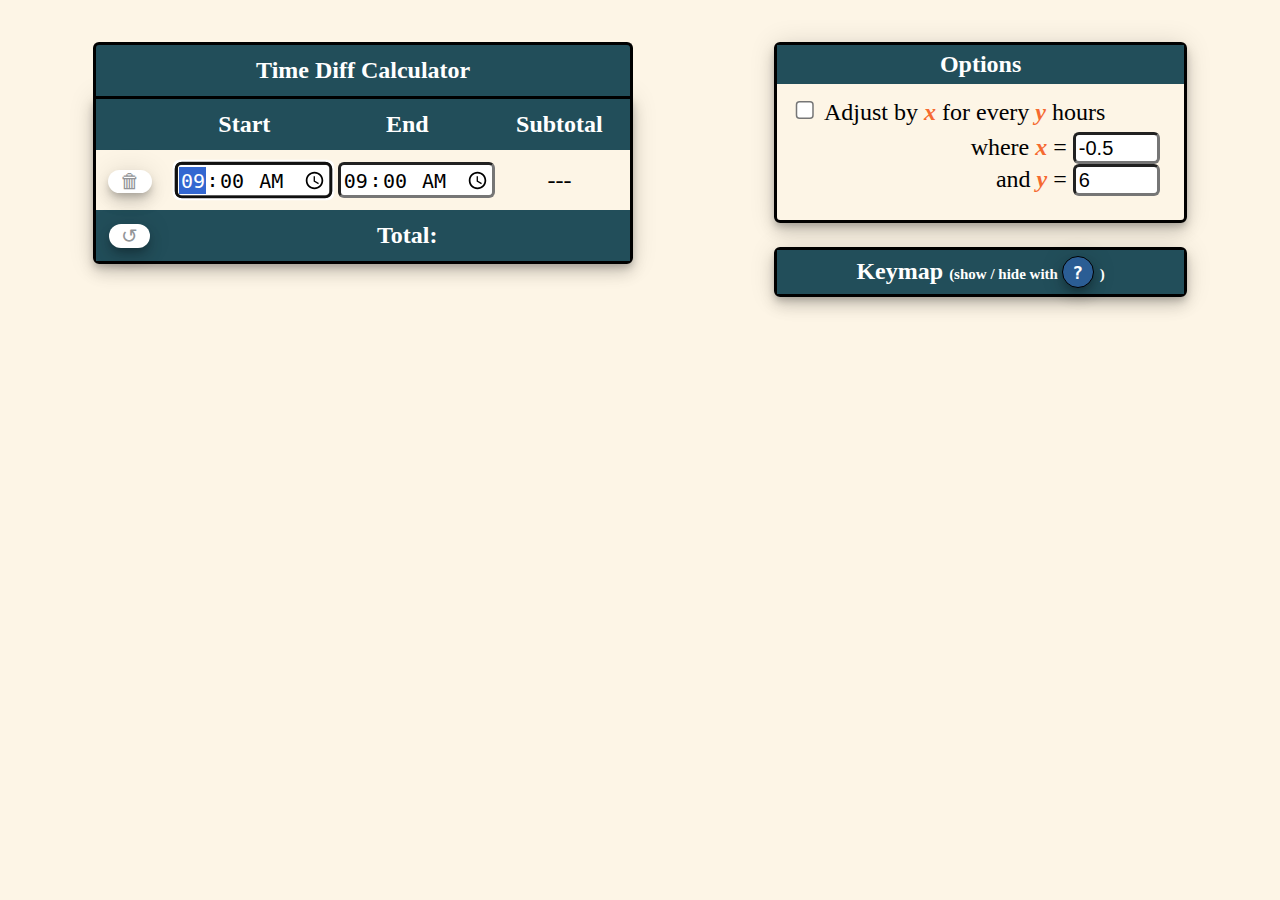
==== singlepage.html @ 4304bb44 "structure into html, css, js files; create single page version" ====
<!DOCTYPE html>
<html>

<head>
  <meta charset="UTF-8">
  <meta name="description" content="Time difference calculator (single page version)">
  <meta name="author" content="Alessandro Ceserani">
  <meta name="viewport" content="width=device-width, initial-scale=1.0">
  <style type="text/css">
    :root {
      --bg: #fdf5e6;
      --peacock: rgb(34, 78, 90);
      --blue: rgb(43, 93, 148);
      --arcticblue: rgb(160, 207, 211);
      --mistygray: rgb(220, 221, 222);
      --tigerorange: rgb(245, 106, 48);
      --white: #fff;
      --black: #000;
      --steelgray: rgb(147, 149, 152);
      --adjustColor: var(--tigerorange);
      --shadows: rgba(0, 0, 0, 0.2) 0 3px 5px -1px,
        rgba(0, 0, 0, 0.14) 0 6px 10px 0, rgba(0, 0, 0, 0.12) 0 1px 18px 0;
    }

    html {
      zoom: 150%;
    }

    body {
      background-color: var(--bg);
      text-align: center;
    }

    button {
      background-color: var(--white);
      border-radius: 24px;
      border-style: none;
      box-shadow: var(--shadows);
      color: var(--steelgray);
      cursor: pointer;
      padding: 0px 8px;
      position: relative;
    }

    button:hover {
      background: #f6f9fe;
      color: var(--peacock);
      max-height: 24px;
    }

    input {
      border-radius: 4px;
    }

    input[type="time"] {
      width: 100px;
    }

    table {
      box-shadow: var(--shadows);
      table-layout: fixed;
      width: 100%;
      max-width: 360px;
      border-collapse: separate;
      border-spacing: 0;
      border: 2px solid black;
      border-radius: 4px;
      border-top-right-radius: 0px;
      border-top-left-radius: 0px;
    }

    caption,
    thead,
    tfoot {
      background-color: var(--peacock);
      color: var(--white);
      font-weight: bold;
    }

    caption {
      border: 2px solid black;
      border-bottom: 0px;
      border-radius: 4px;
      border-bottom-right-radius: 0px;
      border-bottom-left-radius: 0px;
      padding: 8px;
    }

    /* Delete button header cell */
    thead th:nth-child(1) {
      width: 8%;
    }

    /* Subtotal header cell */
    thead th:nth-child(4) {
      width: 22%;
    }

    th,
    td {
      padding: 8px;
    }

    tbody {
      border: 1px solid black;
    }

    tbody tr:nth-child(even) {
      background-color: var(--mistygray);
    }

    .alerts {
      background-color: var(--mistygray);
    }

    #bodyContent {
      max-width: 950px;
      padding-top: 20px;
      display: flex;
      flex-flow: row wrap;
      column-gap: 40px;
      align-items: flex-start;
      justify-content: space-evenly;
    }

    /* #calculator {} */

    #secondaryCol {
      width: 275px;
      border-radius: 4px;
    }

    #options,
    #keymap {
      text-align: left;
      border: 2px solid black;
      box-shadow: var(--shadows);
      border-radius: 4px;
      margin-bottom: 16px;
    }

    #optionsContent,
    #keymapContent {
      margin: 8px;
    }

    #keymapContent {
      display: none;
    }

    #optionsHeader,
    #keymapHeader {
      padding: 4px;
      text-align: center;
      background-color: var(--peacock);
      color: var(--white);
      font-weight: bold;
    }

    #keymapinfo {
      font-size: x-small;
    }

    .optionsCheckbox {
      margin-right: 8px;
      margin-bottom: 4px;
    }

    .optionsCheckbox:hover input {
      cursor: pointer;
    }

    .varInputsContainer {
      display: flex;
      flex-flow: column wrap;
      align-items: flex-end;
      padding-right: 8px;
      padding-bottom: 8px;
    }

    .adjustVar {
      font-weight: bolder;
      color: var(--adjustColor);
    }

    .varInput {
      width: 50px;
    }

    .keymapEntry {
      margin: 2px;
    }

    .key {
      display: inline-flex;
      align-items: center;
      justify-content: center;
      width: 20px;
      height: 20px;
      margin-right: 4px;
      background-color: var(--blue);
      color: var(--white);
      border: 1px solid var(--black);
      border-radius: 50%;
      font-size: 12px;
      font-family: monospace;
      box-shadow: var(--shadows);
    }

    .adjusted {
      font-style: italic;
      font-weight: bold;
    }

    .keyCategoryHeader {
      align-content: center;
      color: var(--white);
      display: flex;
      background-color: var(--peacock);
      border: 1px solid var(--black);
      border-radius: 4px;
      font-weight: bold;
      margin: 2px;
      padding: 4px;
    }

    .keyCategoryContent {
      font-size: smaller;
      padding: 4px;
      background-color: var(--bg);
    }
  </style>
  <title></title>
</head>

<body>
  <script>
    // %% Globals %%
    const title = "Time Diff Calculator";
    const defaultSubtotal = "---";
    const defaultTime = "09:00";
    const defaultDate = "2000-01-01";
    const defaultX = -0.5;
    const defaultY = 6;

    /**
     * @typedef {Object} State
     * @property {boolean} adjustPerHour - Adjust calculations by x per y hours
     */

    /** @type {State} */
    const state = {
      adjustPerHour: false,
    };

    /**
     * @typedef {Object} TimeRow
     * @property {number} startInput - Start time in milliseconds
     * @property {number} endInput - End time in milliseconds
     * @property {number} diff - Difference between start and end times
     */

    /**
     * Creates a new TimeRow Object
     * @return {TimeRow}
     */
    function createTimeRow() {
      return {
        startInput: new Date(`${defaultDate}T${defaultTime}Z`),
        endInput: new Date(`${defaultDate}T${defaultTime}Z`),
        diff: 0,
      };
    }

    /**
     * @typedef {Map<number, TimeRow>} TimeRows
     * @description
     * A Map of numerical indices as keys and TimeRow Objects as values
     */

    /** @type {TimeRows} */
    let timeRows = new Map();

    /** @typedef {Object} ParsedId
     * @description Results of regex parse of an id with format `{name}{index}`
     * @property {string} name - name from parsed id, e.g. "row" parsed from "row1"
     * @property {number} idx - idx from parsed id, e.g. 1 parsed from "row1"
     */

    // %% Helpers %%

    /**
     * Shorthand for getting an HTMLElement by id
     * @param {string} id Element id
     * @returns {HTMLElement}
     **/
    function idGet(id) {
      return document.getElementById(id);
    }

    /**
     * Pad or truncate a number to two decimal places
     * @param {number} num A Number object
     * @return {number}
     **/
    function twoPad(num) {
      return num.toFixed(2);
    }

    /**
     * Transform a Date object into a number truncated to two decimal places
     * @param {Date} dateObj A Date object
     * @return {number}
     **/
    function dateToFraction(dateObj) {
      const mm = Math.floor(dateObj / 1000 / 60) % 60;
      const hh = Math.floor(dateObj / 1000 / 60 / 60);
      const fractionalTime = hh + mm / 60;
      return Math.round(fractionalTime * 100) / 100;
    }

    /**
     * Uncheck all HTML input elements.
     **/
    function uncheckInputElements() {
      const inputs = document.getElementsByTagName("input");
      for (let i = 0; i < inputs.length; i++) {
        inputs[i].checked = false;
      }
    }

    /**
     * Get an element's row index by parsing its id.
     * @param {!string} id The id of an HTML element to parse.
     * @return {ParsedId} name/idx pair parsed from id
     **/
    function parseElementId(id) {
      const matches = id.match(/([A-Za-z]+)(\d+)/);
      const name = matches[1];
      const idx = Number(matches[2]);
      return {name, idx};
    }

    /**
     * Toggle the adjust by `adjustVarX` for every `adjustVarY` hours flag and
     * update all subtotals and the total.
     **/
    function toggleAdjustPerHour() {
      state.adjustPerHour = !state.adjustPerHour;
      timeRows.forEach((v, k, _) => {
        updateTimeDiff("startInput", k);
      });
      updateTotal();
    }

    /**
     * Focus the first row of the table
     **/
    function focusFirstRow() {
      idGet("startInput1").focus();
    }

    // %% Main functionality %%

    /**
     * Update the time diff (subtotal) of a timeRow.
     * @param {"startInput" | "endInput"} name Name of input element
     * @param {number} idx Index to identify the timeRow
     **/
    function updateTimeDiff(name, idx) {
      const timeRow = timeRows.get(idx);
      const inputElement = idGet(`${name}${idx}`);
      const subtotalCell = idGet(`subtotalCell${idx}`);
      const value = inputElement.value;
      const x = idGet("adjustVarX").value;
      const y = idGet("adjustVarY").value;

      // Re-evaluate whether we should set adjusted-style
      subtotalCell.classList.remove("adjusted");

      if (value == "") {
        subtotalCell.innerText = defaultSubtotal;
        timeRow.diff = 0;
        return;
      }

      timeRow[name] = new Date(`${defaultDate}T${inputElement.value}Z`);
      timeRow.diff = timeRow.endInput - timeRow.startInput;

      // Handle overflows past midnight
      if (timeRow.endInput < timeRow.startInput) {
        timeRow.diff += 24 * 60 * 60 * 1000;
      }

      const hh = Math.floor(timeRow.diff / 1000 / 60 / 60);

      if (state.adjustPerHour && hh >= y) {
        const adjustment = Math.floor(hh / y) * x * 1000 * 60 * 60;
        timeRow.diff += adjustment;
        subtotalCell.classList.add("adjusted");
      }

      let fractionalTime = dateToFraction(timeRow.diff);
      subtotalCell.innerText = twoPad(fractionalTime);
    }

    /**
* Update the total cell in the table to reflect the current totals.
@return {number} The fractional total
**/
    function updateTotal() {
      let total = 0;
      timeRows.forEach((v, _) => {
        total += v.diff;
      });

      let fractional = dateToFraction(total);
      fractional = twoPad(fractional);

      idGet("totalDiv").innerText = fractional;
      return fractional;
    }

    /**
     * Reset the HTML timeRows table and the timeRows Object.
     **/
    function resetTable() {
      idGet("timeRows").replaceChildren([]);
      timeRows = new Map();
      addNewTimeRow();
      updateTotal();
      focusFirstRow();
    }

    /** Renumber the id of each row and its relevant children sequentially from 1.
     * Useful to keep a regular sequence of ids after deleting a row.
     * Also renumbers the entry keys of the timeRows map.
     **/
    function renumberRows() {
      const tableRows = idGet("timeRows");
      let currIdx;
      let parsedRowId;
      const toRename = [
        "deleteCell",
        "deleteButton",
        "startCell",
        "startInput",
        "endCell",
        "endInput",
        "subtotalCell",
      ];
      let newIdx = 1;
      let newTimeRows = new Map();
      for (let row of tableRows.children) {
        parsedRowId = parseElementId(row.id);
        currIdx = parsedRowId.idx;
        row.id = `row${newIdx}`;
        toRename.map((name) => {
          idGet(`${name}${currIdx}`).id = `${name}${newIdx}`;
        });
        newTimeRows.set(newIdx, timeRows.get(Number(currIdx)));
        newIdx++;
      }
      timeRows = newTimeRows;
    }

    /**
     * Delete a row from the timeRows HTML table and the timeRows Object.
     * @param {number} idx Index to identify the timeRow
     **/
    function deleteTimeRow(idx) {
      idx = Number(idx);
      const tableRows = idGet("timeRows");
      const row = idGet(`row${idx}`);

      row.remove();
      timeRows.delete(idx);

      updateTotal();

      if (tableRows.children.length == 0) {
        resetTable();
      } else {
        renumberRows();
      }

      // Always focus the next available row after deletion
      const size = timeRows.size;
      const targetIdx = size < idx + 1 ? size : idx;
      idGet(`startInput${targetIdx}`).focus();
    }

    /**
     * Create table cell that contains an input[type="time"] element.
     * @param {('start'|'end')} name Name used for the input element's id
     * @param {number} idx Index used for the input element's id
     * @returns {HTMLTableCellElement}
     **/
    function createTimeInputCell(name, idx) {
      /** @type {HTMLTableCellElement} */
      const cell = document.createElement("td");
      /** @type {HTMLInputElement} */
      const input = document.createElement("input");

      cell.id = `${name}Cell${idx}`;
      input.id = `${name}Input${idx}`;
      input.type = "time";
      input.value = "09:00";
      input.classList.add("timeInput");

      input.oninput = function () {
        const parsedId = parseElementId(input.id, null);
        updateTimeDiff(parsedId.name, parsedId.idx);
        updateTotal();

        const subtotalCell = idGet(`subtotalCell${idx}`);
        const isNumber = !isNaN(subtotalCell.innerText);
        if (isNumber && !idGet(`row${parsedId.idx + 1}`)) {
          addNewTimeRow();
        }
      };

      cell.append(input);
      return cell;
    }

    /**
     * Create a table cell that contains the timeRow's time difference (subtotal)
     * @param {number} idx Index used for the cell's id
     * @returns {HTMLTableCellElement}
     **/
    function createSubtotalCell(idx) {
      /** @type {HTMLTableCellElement} */
      const subtotalCell = document.createElement("td");
      subtotalCell.id = `subtotalCell${idx}`;
      subtotalCell.innerText = defaultSubtotal;
      return subtotalCell;
    }

    /**
     * Create a table cell that contains a button to delete the timeRow
     * @param {number} idx Index used for the cell's id
     * @returns {HTMLTableCellElement}
     **/
    function createDeleteCell(idx) {
      /** @type {HTMLTableCellElement} */
      const cell = document.createElement("td");
      /** @type {HTMLButtonElement} */
      const button = document.createElement("button");

      cell.id = `deleteCell${idx}`;
      button.id = `deleteButton${idx}`;
      button.innerText = defaultSubtotal;
      button.innerText = "🗑 ";
      button.setAttribute("tabindex", "-1");
      button.addEventListener("click", () => {
        const parsedId = parseElementId(button.id);
        deleteTimeRow(parsedId.idx);
      });

      cell.append(button);
      return cell;
    }

    /**
     * Add a new row to the `timeRows` table.
     **/
    function addNewTimeRow() {
      let idx = timeRows.size + 1;
      const tableRow = document.createElement("tr");

      const deleteCell = createDeleteCell(idx);
      const startCell = createTimeInputCell("start", idx);
      const endCell = createTimeInputCell("end", idx);
      const subtotalCell = createSubtotalCell(idx);

      tableRow.id = `row${idx}`;
      tableRow.append(deleteCell, startCell, endCell, subtotalCell);

      idGet("timeRows").append(tableRow);

      timeRows.set(idx, createTimeRow());
    }

    // %% Vim-like bindings %%

    /**
     * A representation of a key to press and the description of its action.
     * @typedef {Object} VimKey
     * @property {!string} key - The key to be pressed
     * @property {?string} display - Optional display character for the key
     * @property {!string} desc - The description of its action
     * @property {!string} cat - The action's category (nav, manipulation, etc.)
     */

    /** @typedef {Object} VimKeymap
     * @property {VimKey} decMin - Decrease minutes by 1
     * @property {VimKey} incMin - Increase minutes by 1
     * @property {VimKey} decHour - Decrease hour by 1
     * @property {VimKey} incHour - Increase hour by 1
     * @property {VimKey} middayToggle - toggle AM/PM
     * @property {VimKey} moveUp - Move up a row
     * @property {VimKey} moveDown - Move down a row
     * @property {VimKey} moveLeft - Move left within a row
     * @property {VimKey} moveRight - Move right within a row
     * @property {VimKey} goFirst - Go to the first row
     * @property {VimKey} goLast - Go to the last row
     * @property {VimKey} moveNext - Go to the start of the next row
     * @property {VimKey} newRow - Create a new row
     * @property {VimKey} deleteRow - Delete the currently focused row
     * @property {VimKey} resetTable - Reset the table's content
     * @property {VimKey} clearField - Clear the current input field
     * @property {VimKey} yankTotal - Yank the total to the system clipboard
     * @property {VimKey} yankTable - Yank the total to the system clipboard
     * @property {VimKey} toggleAdjust - Toggle x for y adjustment
     */

    /** @type {VimKeymap} **/
    const vimKeymap = {
      moveNext: {
        key: "Enter",
        display: "⏎",
        desc: "move to start of next row",
        cat: "Navigation",
      },
      moveDown: {key: "j", desc: "move down a row", cat: "Navigation"},
      moveUp: {key: "k", desc: "move up a row", cat: "Navigation"},
      moveLeft: {key: "h", desc: "move left a field", cat: "Navigation"},
      moveRight: {key: "l", desc: "move right a field", cat: "Navigation"},
      goFirst: {key: "g", desc: "go to first row", cat: "Navigation"},
      goLast: {key: "G", desc: "go to last row", cat: "Navigation"},
      decMin: {key: "J", desc: "decrease by 1 minute", cat: "Input"},
      incMin: {key: "K", desc: "increase by 1 minute", cat: "Input"},
      decHour: {key: "H", desc: "decrease by 1 hour", cat: "Input"},
      incHour: {key: "L", desc: "increase by 1 hour", cat: "Input"},
      middayToggle: {key: "x", desc: "toggle AM/PM", cat: "Input"},
      newRow: {key: "n", desc: "create a new row", cat: "Table"},
      deleteRow: {key: "d", desc: "delete the current row", cat: "Table"},
      clearField: {
        key: "c",
        desc: "clear the current input field",
        cat: "Table",
      },
      resetTable: {key: "r", desc: "reset the table", cat: "Table"},
      yankTotal: {
        key: "y",
        desc: "yank (copy) the total to the system clipboard",
        cat: "Table",
      },
      yankTable: {
        key: "Y",
        desc: "copy all complete rows in TSV format to the system clipboard",
        cat: "Table",
      },
      toggleAdjust: {key: "z", desc: "toggle adjustments", cat: "Misc"},
      displayKeymap: {key: "?", desc: "show/hide this keymap", cat: "Misc"},
    };

    class VimActions {
      /**
       * Create object for adding Vim like keybinds for the page
       * @class
       */
      constructor() { }

      /**
       * Set keybinds
       */
      keymapSet() {
        this.newRow();
        this.deleteRow();
        this.clear();
        this.adjustTime();
        this.navigate();
        this.yankTotal();
        this.yankTable();
        this.toggleAdjust();
        this.displayKeymap();
      }

      /**
       * Create a new timeRow
       */
      newRow() {
        const key = vimKeymap.newRow.key;
        document.addEventListener("keydown", (e) => {
          if (e.key == key) {
            addNewTimeRow();
          }
        });
      }

      /**
       * Delete a time row
       */
      deleteRow() {
        document.addEventListener("keydown", (e) => {
          if (e.key != vimKeymap.deleteRow.key) {
            return;
          }
          const currEl = document.activeElement.parentNode.parentNode;
          try {
            const parsedId = parseElementId(currEl.id);
            const idx = parsedId.idx;
            const row = idGet(`row${idx}`);
            if (row !== undefined) {
              deleteTimeRow(idx);
            }
          } catch (err) {
            console.log(err);
          }
        });
      }

      /**
       * Clear the focused input field
       */
      clear() {
        document.addEventListener("keydown", (e) => {
          if (e.key != vimKeymap.clearField.key) {
            return;
          }
          const currNode = document.activeElement;
          currNode.value = "";
          currNode.blur();
          currNode.focus();
          const parsedId = parseElementId(currNode.id);
          updateTimeDiff(parsedId.name, parsedId.idx);
          updateTotal();
        });
      }

      /**
       * Reset all content
       */
      clear() {
        document.addEventListener("keydown", (e) => {
          if (e.key != vimKeymap.resetTable.key) {
            return;
          }
          resetTable();
        });
      }

      /**
       * Adjust time minutes or hours by 1 unit, and toggle AM/PM
       */
      adjustTime() {
        document.addEventListener("keydown", (e) => {
          const adjustKeys = [
            vimKeymap.decHour.key,
            vimKeymap.decMin.key,
            vimKeymap.incMin.key,
            vimKeymap.incHour.key,
            vimKeymap.middayToggle.key,
          ];
          if (e.altKey || !adjustKeys.includes(e.key)) {
            return;
          }

          let currNode = document.activeElement;
          if (!currNode || !currNode.classList.contains("timeInput")) {
            return;
          }

          switch (e.key) {
            case vimKeymap.decHour.key:
              currNode.stepDown(60);
              break;
            case vimKeymap.decMin.key:
              currNode.stepDown(1);
              break;
            case vimKeymap.incMin.key:
              currNode.stepUp(1);
              break;
            case vimKeymap.incHour.key:
              currNode.stepUp(60);
              break;
            case vimKeymap.middayToggle.key:
              const hh = currNode.value.match(/(\d+)/)[1];
              let step = Number(hh) < 12 ? 720 : -720;
              currNode.stepUp(step);
              break;
          }

          const event = new Event("input");
          currNode.dispatchEvent(event);
        });
      }

      /**
       * Navigate to next, previous, first, or last row, or move to next/prev field
       */
      navigate() {
        // Navigation
        document.addEventListener("keydown", (e) => {
          const navKeys = [
            vimKeymap.moveNext.key,
            vimKeymap.moveLeft.key,
            vimKeymap.moveDown.key,
            vimKeymap.moveUp.key,
            vimKeymap.moveRight.key,
            vimKeymap.goFirst.key,
            vimKeymap.goLast.key,
          ];

          if (!navKeys.includes(e.key)) {
            return;
          }

          const startType = "startInput";
          const endType = "endInput";

          let currNode = document.activeElement;

          if (!currNode || !currNode.classList.contains("timeInput")) {
            currNode = idGet(`startInput1`);
          }

          const matches = currNode.id.match(/([A-Za-z]+)(\d+)/);
          let type = matches[1];
          let rowIdx = Number(matches[2]);

          const currRow = idGet(`row${rowIdx}`);
          let siblingRow;
          if (e.key == vimKeymap.moveUp.key) {
            siblingRow = currRow.previousSibling;
          } else if (
            e.key == vimKeymap.moveDown.key ||
            e.key == vimKeymap.moveNext.key
          ) {
            siblingRow = currRow.nextSibling;
          }
          if (siblingRow) {
            rowIdx = siblingRow.id.match(/row(\d+)/)[1];
          }

          switch (e.key) {
            case vimKeymap.moveNext.key:
              type = startType;
              break;
            case vimKeymap.moveLeft.key:
              type = startType;
              break;
            case vimKeymap.moveDown.key:
              break;
            case vimKeymap.moveUp.key:
              break;
            case vimKeymap.moveRight.key:
              type = endType;
              break;
            case vimKeymap.goFirst.key:
              rowIdx = 1;
              type = startType;
              break;
            case vimKeymap.goLast.key:
              rowIdx = timeRows.size;
              type = startType;
              break;
          }

          idGet(`${type}${rowIdx}`).focus();
        });
      }

      /**
       * Yank total to the system clipboard.
       */
      yankTotal() {
        document.addEventListener("keydown", (e) => {
          if (e.key == vimKeymap.yankTotal.key) {
            const total = updateTotal();
            navigator.clipboard
              .writeText(total)
              .then(() => {
                console.log("Copy success:", total);
              })
              .catch((err) => {
                console.error("Error copying text: ", err);
              });
          }
        });
      }

      /**
       * Yank all completed rows as a TSV to the system clipboard.
       **/
      yankTable() {
        document.addEventListener("keydown", (e) => {
          if (e.key == vimKeymap.yankTable.key) {
            let data = "";
            let startTime, endTime, subtotal;
            timeRows.forEach((v, k, _) => {
              startTime = idGet(`startInput${k}`).value;
              endTime = idGet(`endInput${k}`).value;
              subtotal = dateToFraction(v.diff);
              data += `${startTime}\t${endTime}\t${subtotal}\n`;
            });

            const total = updateTotal();
            data += `\n\t\t${total}`;

            navigator.clipboard
              .writeText(data)
              .then(() => {
                console.log("Copy success:\n\n", data);
              })
              .catch((err) => {
                console.error("Error copying text: ", err);
              });
          }
        });
      }

      /**
       * Toggle the adjustments flag
       **/
      toggleAdjust() {
        document.addEventListener("keydown", (e) => {
          if (e.key == vimKeymap.toggleAdjust.key) {
            const adjustCheck = idGet("adjustCheck");
            adjustCheck.click();
          }
        });
      }

      /**
       * Show/hide the keymap
       **/
      displayKeymap() {
        document.addEventListener("keydown", (e) => {
          if (e.key == vimKeymap.displayKeymap.key) {
            const keymapContent = idGet("keymapContent");
            const visible = keymapContent.style.display;
            keymapContent.style.display =
              visible == "block" ? "none" : "block";
          }
        });
      }
    }

    // %% Set HTML %%

    /**
Set the HTML content of the keymap guide
*/
    function setKeymapContent() {
      for (const [action, vimKey] of Object.entries(vimKeymap)) {
        const entry = document.createElement("div");
        const keyIcon = document.createElement("span");
        const description = document.createElement("span");

        entry.id = `vim${action.charAt(0).toUpperCase()}${action.slice(1)}`;

        keyIcon.innerText =
          vimKey.display == null ? vimKey.key : vimKey.display;
        keyIcon.className = "key";

        description.innerText = vimKey.desc;

        entry.append(keyIcon, description);
        entry.className = "keymapEntry";

        idGet(`keyCat${vimKey.cat}`).append(entry);

        // keymapContent.append(entry);
      }
    }

    // %% On Load %%
    document.title = title;

    function onLoad() {
      const vim = new VimActions();
      vim.keymapSet();
      setKeymapContent();

      idGet("calcCaption").innerText = title;

      uncheckInputElements();

      idGet("adjustVarX").value = defaultX;
      idGet("adjustVarY").value = defaultY;

      addNewTimeRow();

      focusFirstRow();

      idGet("adjustCheck").addEventListener("click", (e) => {
        toggleAdjustPerHour(e);
      });

      idGet("resetButton").addEventListener("click", (e) => {
        resetTable();
      });
    }

    document.body.onload = onLoad;
  </script>
  <div id="bodyContent">
    <!-- % HTML Content % -->
    <div id="mainCol">
      <div id="calculator">
        <table>
          <caption id="calcCaption"></caption>
          <thead>
            <tr>
              <th></th>
              <th>Start</th>
              <th>End</th>
              <th>Subtotal</th>
            </tr>
          </thead>
          <tbody id="timeRows"></tbody>
          <tfoot>
            <tr>
              <th id="resetDiv"><button id="resetButton" tabindex="-1">↺</button></th>
              <th></th>
              <th>Total:</th>
              <th id="totalDiv"></th>
            </tr>
          </tfoot>
        </table>
      </div>
    </div>
    <div id="secondaryCol">
      <div id="options">
        <div id="optionsHeader">
          Options
        </div>
        <div id="optionsContent">
          <div class="optionsCheckbox">
            <input type="checkbox" id="adjustCheck" name="adjustCheck" value="adjustCheck"> <label
              for="adjustCheck">Adjust by <em class="adjustVar">x</em> for every <em class="adjustVar">y</em>
              hours</label><br>
          </div>
          <div class="varInputsContainer">
            <div class="varInputsRow">
              where <em class="adjustVar">x</em> = <input type="number" class="varInput" id="adjustVarX">
            </div>
            <div class="varInputsRow">
              and <em class="adjustVar">y</em> = <input type="number" class="varInput" id="adjustVarY">
            </div>
          </div>
        </div>
      </div>
      <div id="keymap">
        <div id="keymapHeader">
          Keymap <span id="keymapinfo">(show / hide with <span class="key">?</span>)</span>
        </div>
        <div id="keymapContent">
          <div>
            <span class="keyCategoryHeader">Table</span>
          </div>
          <div class="keyCategoryContent" id="keyCatTable"></div>
          <div>
            <span class="keyCategoryHeader">Input</span>
          </div>
          <div class="keyCategoryContent" id="keyCatInput"></div>
          <div>
            <span class="keyCategoryHeader">Navigation</span>
          </div>
          <div class="keyCategoryContent" id="keyCatNavigation"></div>
          <div>
            <span class="keyCategoryHeader">Misc</span>
          </div>
          <div class="keyCategoryContent" id="keyCatMisc"></div>
        </div>
      </div>
    </div>
  </div>
</body>

</html>
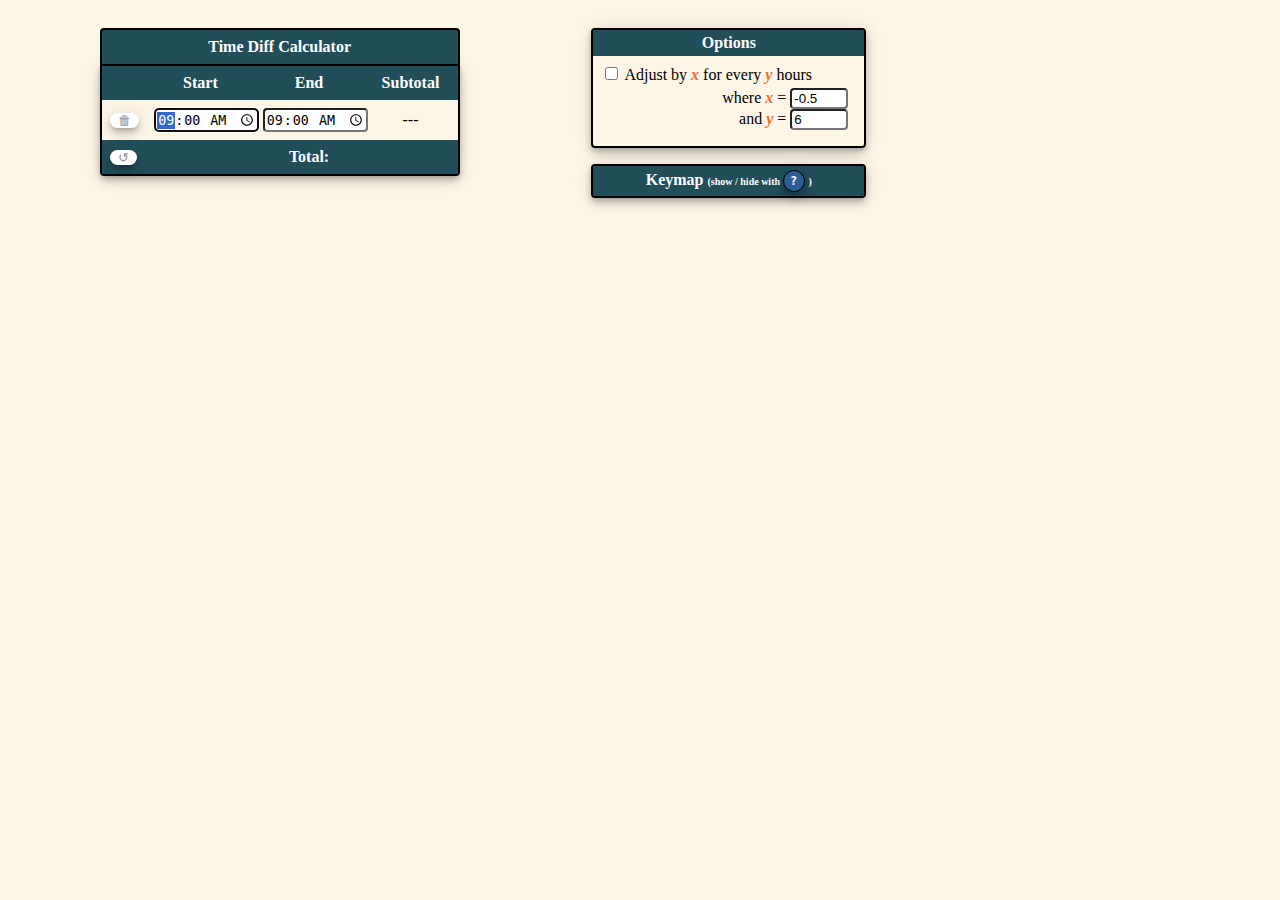
==== commit ec520dcb: "style: remove zoom (single page)" ====
--- a/singlepage.html
+++ b/singlepage.html
@@ -20,10 +20,6 @@
       --adjustColor: var(--tigerorange);
       --shadows: rgba(0, 0, 0, 0.2) 0 3px 5px -1px,
         rgba(0, 0, 0, 0.14) 0 6px 10px 0, rgba(0, 0, 0, 0.12) 0 1px 18px 0;
-    }
-
-    html {
-      zoom: 150%;
     }
 
     body {
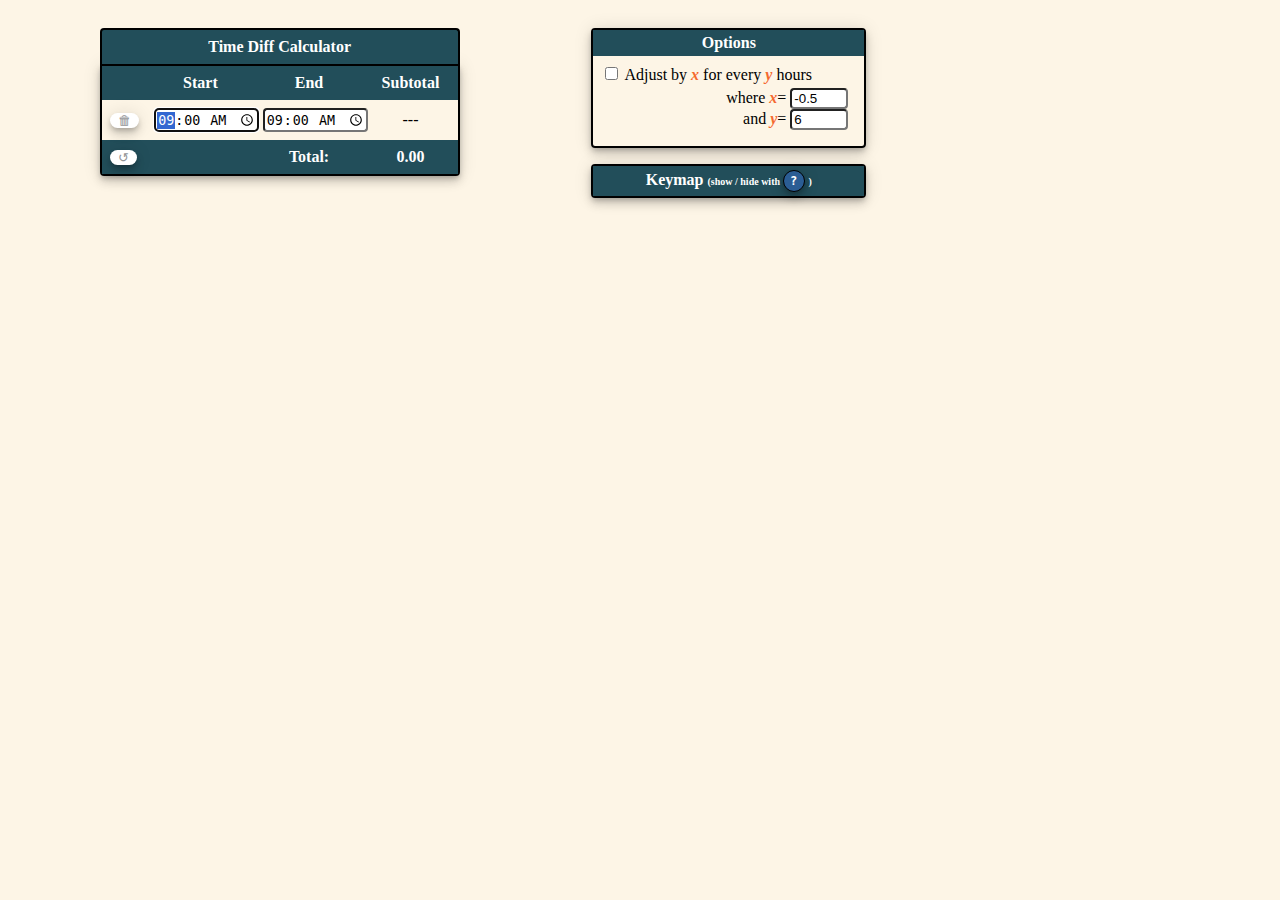
==== commit 30f27449: "chore: combine into singlepage using combiner" ====
--- a/singlepage.html
+++ b/singlepage.html
@@ -1,1070 +1,1160 @@
 <!DOCTYPE html>
 <html>
-
-<head>
-  <meta charset="UTF-8">
-  <meta name="description" content="Time difference calculator (single page version)">
-  <meta name="author" content="Alessandro Ceserani">
-  <meta name="viewport" content="width=device-width, initial-scale=1.0">
-  <style type="text/css">
-    :root {
-      --bg: #fdf5e6;
-      --peacock: rgb(34, 78, 90);
-      --blue: rgb(43, 93, 148);
-      --arcticblue: rgb(160, 207, 211);
-      --mistygray: rgb(220, 221, 222);
-      --tigerorange: rgb(245, 106, 48);
-      --white: #fff;
-      --black: #000;
-      --steelgray: rgb(147, 149, 152);
-      --adjustColor: var(--tigerorange);
-      --shadows: rgba(0, 0, 0, 0.2) 0 3px 5px -1px,
-        rgba(0, 0, 0, 0.14) 0 6px 10px 0, rgba(0, 0, 0, 0.12) 0 1px 18px 0;
-    }
-
-    body {
-      background-color: var(--bg);
-      text-align: center;
-    }
-
-    button {
-      background-color: var(--white);
-      border-radius: 24px;
-      border-style: none;
-      box-shadow: var(--shadows);
-      color: var(--steelgray);
-      cursor: pointer;
-      padding: 0px 8px;
-      position: relative;
-    }
-
-    button:hover {
-      background: #f6f9fe;
-      color: var(--peacock);
-      max-height: 24px;
-    }
-
-    input {
-      border-radius: 4px;
-    }
-
-    input[type="time"] {
-      width: 100px;
-    }
-
-    table {
-      box-shadow: var(--shadows);
-      table-layout: fixed;
-      width: 100%;
-      max-width: 360px;
-      border-collapse: separate;
-      border-spacing: 0;
-      border: 2px solid black;
-      border-radius: 4px;
-      border-top-right-radius: 0px;
-      border-top-left-radius: 0px;
-    }
-
-    caption,
-    thead,
-    tfoot {
-      background-color: var(--peacock);
-      color: var(--white);
-      font-weight: bold;
-    }
-
-    caption {
-      border: 2px solid black;
-      border-bottom: 0px;
-      border-radius: 4px;
-      border-bottom-right-radius: 0px;
-      border-bottom-left-radius: 0px;
-      padding: 8px;
-    }
-
-    /* Delete button header cell */
-    thead th:nth-child(1) {
-      width: 8%;
-    }
-
-    /* Subtotal header cell */
-    thead th:nth-child(4) {
-      width: 22%;
-    }
-
-    th,
-    td {
-      padding: 8px;
-    }
-
-    tbody {
-      border: 1px solid black;
-    }
-
-    tbody tr:nth-child(even) {
-      background-color: var(--mistygray);
-    }
-
-    .alerts {
-      background-color: var(--mistygray);
-    }
-
-    #bodyContent {
-      max-width: 950px;
-      padding-top: 20px;
-      display: flex;
-      flex-flow: row wrap;
-      column-gap: 40px;
-      align-items: flex-start;
-      justify-content: space-evenly;
-    }
-
-    /* #calculator {} */
-
-    #secondaryCol {
-      width: 275px;
-      border-radius: 4px;
-    }
-
-    #options,
-    #keymap {
-      text-align: left;
-      border: 2px solid black;
-      box-shadow: var(--shadows);
-      border-radius: 4px;
-      margin-bottom: 16px;
-    }
-
-    #optionsContent,
-    #keymapContent {
-      margin: 8px;
-    }
-
-    #keymapContent {
-      display: none;
-    }
-
-    #optionsHeader,
-    #keymapHeader {
-      padding: 4px;
-      text-align: center;
-      background-color: var(--peacock);
-      color: var(--white);
-      font-weight: bold;
-    }
-
-    #keymapinfo {
-      font-size: x-small;
-    }
-
-    .optionsCheckbox {
-      margin-right: 8px;
-      margin-bottom: 4px;
-    }
-
-    .optionsCheckbox:hover input {
-      cursor: pointer;
-    }
-
-    .varInputsContainer {
-      display: flex;
-      flex-flow: column wrap;
-      align-items: flex-end;
-      padding-right: 8px;
-      padding-bottom: 8px;
-    }
-
-    .adjustVar {
-      font-weight: bolder;
-      color: var(--adjustColor);
-    }
-
-    .varInput {
-      width: 50px;
-    }
-
-    .keymapEntry {
-      margin: 2px;
-    }
-
-    .key {
-      display: inline-flex;
-      align-items: center;
-      justify-content: center;
-      width: 20px;
-      height: 20px;
-      margin-right: 4px;
-      background-color: var(--blue);
-      color: var(--white);
-      border: 1px solid var(--black);
-      border-radius: 50%;
-      font-size: 12px;
-      font-family: monospace;
-      box-shadow: var(--shadows);
-    }
-
-    .adjusted {
-      font-style: italic;
-      font-weight: bold;
-    }
-
-    .keyCategoryHeader {
-      align-content: center;
-      color: var(--white);
-      display: flex;
-      background-color: var(--peacock);
-      border: 1px solid var(--black);
-      border-radius: 4px;
-      font-weight: bold;
-      margin: 2px;
-      padding: 4px;
-    }
-
-    .keyCategoryContent {
-      font-size: smaller;
-      padding: 4px;
-      background-color: var(--bg);
-    }
-  </style>
-  <title></title>
-</head>
-
-<body>
-  <script>
-    // %% Globals %%
-    const title = "Time Diff Calculator";
-    const defaultSubtotal = "---";
-    const defaultTime = "09:00";
-    const defaultDate = "2000-01-01";
-    const defaultX = -0.5;
-    const defaultY = 6;
-
-    /**
-     * @typedef {Object} State
-     * @property {boolean} adjustPerHour - Adjust calculations by x per y hours
-     */
-
-    /** @type {State} */
-    const state = {
-      adjustPerHour: false,
-    };
-
-    /**
-     * @typedef {Object} TimeRow
-     * @property {number} startInput - Start time in milliseconds
-     * @property {number} endInput - End time in milliseconds
-     * @property {number} diff - Difference between start and end times
-     */
-
-    /**
-     * Creates a new TimeRow Object
-     * @return {TimeRow}
-     */
-    function createTimeRow() {
-      return {
-        startInput: new Date(`${defaultDate}T${defaultTime}Z`),
-        endInput: new Date(`${defaultDate}T${defaultTime}Z`),
-        diff: 0,
-      };
-    }
-
-    /**
-     * @typedef {Map<number, TimeRow>} TimeRows
-     * @description
-     * A Map of numerical indices as keys and TimeRow Objects as values
-     */
-
-    /** @type {TimeRows} */
-    let timeRows = new Map();
-
-    /** @typedef {Object} ParsedId
-     * @description Results of regex parse of an id with format `{name}{index}`
-     * @property {string} name - name from parsed id, e.g. "row" parsed from "row1"
-     * @property {number} idx - idx from parsed id, e.g. 1 parsed from "row1"
-     */
-
-    // %% Helpers %%
-
-    /**
-     * Shorthand for getting an HTMLElement by id
-     * @param {string} id Element id
-     * @returns {HTMLElement}
-     **/
-    function idGet(id) {
-      return document.getElementById(id);
-    }
-
-    /**
-     * Pad or truncate a number to two decimal places
-     * @param {number} num A Number object
-     * @return {number}
-     **/
-    function twoPad(num) {
-      return num.toFixed(2);
-    }
-
-    /**
-     * Transform a Date object into a number truncated to two decimal places
-     * @param {Date} dateObj A Date object
-     * @return {number}
-     **/
-    function dateToFraction(dateObj) {
-      const mm = Math.floor(dateObj / 1000 / 60) % 60;
-      const hh = Math.floor(dateObj / 1000 / 60 / 60);
-      const fractionalTime = hh + mm / 60;
-      return Math.round(fractionalTime * 100) / 100;
-    }
-
-    /**
-     * Uncheck all HTML input elements.
-     **/
-    function uncheckInputElements() {
-      const inputs = document.getElementsByTagName("input");
-      for (let i = 0; i < inputs.length; i++) {
-        inputs[i].checked = false;
-      }
-    }
-
-    /**
-     * Get an element's row index by parsing its id.
-     * @param {!string} id The id of an HTML element to parse.
-     * @return {ParsedId} name/idx pair parsed from id
-     **/
-    function parseElementId(id) {
-      const matches = id.match(/([A-Za-z]+)(\d+)/);
-      const name = matches[1];
-      const idx = Number(matches[2]);
-      return {name, idx};
-    }
-
-    /**
-     * Toggle the adjust by `adjustVarX` for every `adjustVarY` hours flag and
-     * update all subtotals and the total.
-     **/
-    function toggleAdjustPerHour() {
-      state.adjustPerHour = !state.adjustPerHour;
-      timeRows.forEach((v, k, _) => {
-        updateTimeDiff("startInput", k);
-      });
-      updateTotal();
-    }
-
-    /**
-     * Focus the first row of the table
-     **/
-    function focusFirstRow() {
-      idGet("startInput1").focus();
-    }
-
-    // %% Main functionality %%
-
-    /**
-     * Update the time diff (subtotal) of a timeRow.
-     * @param {"startInput" | "endInput"} name Name of input element
-     * @param {number} idx Index to identify the timeRow
-     **/
-    function updateTimeDiff(name, idx) {
-      const timeRow = timeRows.get(idx);
-      const inputElement = idGet(`${name}${idx}`);
-      const subtotalCell = idGet(`subtotalCell${idx}`);
-      const value = inputElement.value;
-      const x = idGet("adjustVarX").value;
-      const y = idGet("adjustVarY").value;
-
-      // Re-evaluate whether we should set adjusted-style
-      subtotalCell.classList.remove("adjusted");
-
-      if (value == "") {
-        subtotalCell.innerText = defaultSubtotal;
-        timeRow.diff = 0;
-        return;
-      }
-
-      timeRow[name] = new Date(`${defaultDate}T${inputElement.value}Z`);
-      timeRow.diff = timeRow.endInput - timeRow.startInput;
-
-      // Handle overflows past midnight
-      if (timeRow.endInput < timeRow.startInput) {
-        timeRow.diff += 24 * 60 * 60 * 1000;
-      }
-
-      const hh = Math.floor(timeRow.diff / 1000 / 60 / 60);
-
-      if (state.adjustPerHour && hh >= y) {
-        const adjustment = Math.floor(hh / y) * x * 1000 * 60 * 60;
-        timeRow.diff += adjustment;
-        subtotalCell.classList.add("adjusted");
-      }
-
-      let fractionalTime = dateToFraction(timeRow.diff);
-      subtotalCell.innerText = twoPad(fractionalTime);
-    }
-
-    /**
-* Update the total cell in the table to reflect the current totals.
-@return {number} The fractional total
-**/
-    function updateTotal() {
-      let total = 0;
-      timeRows.forEach((v, _) => {
-        total += v.diff;
-      });
-
-      let fractional = dateToFraction(total);
-      fractional = twoPad(fractional);
-
-      idGet("totalDiv").innerText = fractional;
-      return fractional;
-    }
-
-    /**
-     * Reset the HTML timeRows table and the timeRows Object.
-     **/
-    function resetTable() {
-      idGet("timeRows").replaceChildren([]);
-      timeRows = new Map();
-      addNewTimeRow();
-      updateTotal();
-      focusFirstRow();
-    }
-
-    /** Renumber the id of each row and its relevant children sequentially from 1.
-     * Useful to keep a regular sequence of ids after deleting a row.
-     * Also renumbers the entry keys of the timeRows map.
-     **/
-    function renumberRows() {
-      const tableRows = idGet("timeRows");
-      let currIdx;
-      let parsedRowId;
-      const toRename = [
-        "deleteCell",
-        "deleteButton",
-        "startCell",
-        "startInput",
-        "endCell",
-        "endInput",
-        "subtotalCell",
-      ];
-      let newIdx = 1;
-      let newTimeRows = new Map();
-      for (let row of tableRows.children) {
-        parsedRowId = parseElementId(row.id);
-        currIdx = parsedRowId.idx;
-        row.id = `row${newIdx}`;
-        toRename.map((name) => {
-          idGet(`${name}${currIdx}`).id = `${name}${newIdx}`;
-        });
-        newTimeRows.set(newIdx, timeRows.get(Number(currIdx)));
-        newIdx++;
-      }
-      timeRows = newTimeRows;
-    }
-
-    /**
-     * Delete a row from the timeRows HTML table and the timeRows Object.
-     * @param {number} idx Index to identify the timeRow
-     **/
-    function deleteTimeRow(idx) {
-      idx = Number(idx);
-      const tableRows = idGet("timeRows");
-      const row = idGet(`row${idx}`);
-
-      row.remove();
-      timeRows.delete(idx);
-
-      updateTotal();
-
-      if (tableRows.children.length == 0) {
-        resetTable();
-      } else {
-        renumberRows();
-      }
-
-      // Always focus the next available row after deletion
-      const size = timeRows.size;
-      const targetIdx = size < idx + 1 ? size : idx;
-      idGet(`startInput${targetIdx}`).focus();
-    }
-
-    /**
-     * Create table cell that contains an input[type="time"] element.
-     * @param {('start'|'end')} name Name used for the input element's id
-     * @param {number} idx Index used for the input element's id
-     * @returns {HTMLTableCellElement}
-     **/
-    function createTimeInputCell(name, idx) {
-      /** @type {HTMLTableCellElement} */
-      const cell = document.createElement("td");
-      /** @type {HTMLInputElement} */
-      const input = document.createElement("input");
-
-      cell.id = `${name}Cell${idx}`;
-      input.id = `${name}Input${idx}`;
-      input.type = "time";
-      input.value = "09:00";
-      input.classList.add("timeInput");
-
-      input.oninput = function () {
-        const parsedId = parseElementId(input.id, null);
-        updateTimeDiff(parsedId.name, parsedId.idx);
-        updateTotal();
-
-        const subtotalCell = idGet(`subtotalCell${idx}`);
-        const isNumber = !isNaN(subtotalCell.innerText);
-        if (isNumber && !idGet(`row${parsedId.idx + 1}`)) {
-          addNewTimeRow();
-        }
-      };
-
-      cell.append(input);
-      return cell;
-    }
-
-    /**
-     * Create a table cell that contains the timeRow's time difference (subtotal)
-     * @param {number} idx Index used for the cell's id
-     * @returns {HTMLTableCellElement}
-     **/
-    function createSubtotalCell(idx) {
-      /** @type {HTMLTableCellElement} */
-      const subtotalCell = document.createElement("td");
-      subtotalCell.id = `subtotalCell${idx}`;
-      subtotalCell.innerText = defaultSubtotal;
-      return subtotalCell;
-    }
-
-    /**
-     * Create a table cell that contains a button to delete the timeRow
-     * @param {number} idx Index used for the cell's id
-     * @returns {HTMLTableCellElement}
-     **/
-    function createDeleteCell(idx) {
-      /** @type {HTMLTableCellElement} */
-      const cell = document.createElement("td");
-      /** @type {HTMLButtonElement} */
-      const button = document.createElement("button");
-
-      cell.id = `deleteCell${idx}`;
-      button.id = `deleteButton${idx}`;
-      button.innerText = defaultSubtotal;
-      button.innerText = "🗑 ";
-      button.setAttribute("tabindex", "-1");
-      button.addEventListener("click", () => {
-        const parsedId = parseElementId(button.id);
-        deleteTimeRow(parsedId.idx);
-      });
-
-      cell.append(button);
-      return cell;
-    }
-
-    /**
-     * Add a new row to the `timeRows` table.
-     **/
-    function addNewTimeRow() {
-      let idx = timeRows.size + 1;
-      const tableRow = document.createElement("tr");
-
-      const deleteCell = createDeleteCell(idx);
-      const startCell = createTimeInputCell("start", idx);
-      const endCell = createTimeInputCell("end", idx);
-      const subtotalCell = createSubtotalCell(idx);
-
-      tableRow.id = `row${idx}`;
-      tableRow.append(deleteCell, startCell, endCell, subtotalCell);
-
-      idGet("timeRows").append(tableRow);
-
-      timeRows.set(idx, createTimeRow());
-    }
-
-    // %% Vim-like bindings %%
-
-    /**
-     * A representation of a key to press and the description of its action.
-     * @typedef {Object} VimKey
-     * @property {!string} key - The key to be pressed
-     * @property {?string} display - Optional display character for the key
-     * @property {!string} desc - The description of its action
-     * @property {!string} cat - The action's category (nav, manipulation, etc.)
-     */
-
-    /** @typedef {Object} VimKeymap
-     * @property {VimKey} decMin - Decrease minutes by 1
-     * @property {VimKey} incMin - Increase minutes by 1
-     * @property {VimKey} decHour - Decrease hour by 1
-     * @property {VimKey} incHour - Increase hour by 1
-     * @property {VimKey} middayToggle - toggle AM/PM
-     * @property {VimKey} moveUp - Move up a row
-     * @property {VimKey} moveDown - Move down a row
-     * @property {VimKey} moveLeft - Move left within a row
-     * @property {VimKey} moveRight - Move right within a row
-     * @property {VimKey} goFirst - Go to the first row
-     * @property {VimKey} goLast - Go to the last row
-     * @property {VimKey} moveNext - Go to the start of the next row
-     * @property {VimKey} newRow - Create a new row
-     * @property {VimKey} deleteRow - Delete the currently focused row
-     * @property {VimKey} resetTable - Reset the table's content
-     * @property {VimKey} clearField - Clear the current input field
-     * @property {VimKey} yankTotal - Yank the total to the system clipboard
-     * @property {VimKey} yankTable - Yank the total to the system clipboard
-     * @property {VimKey} toggleAdjust - Toggle x for y adjustment
-     */
-
-    /** @type {VimKeymap} **/
-    const vimKeymap = {
-      moveNext: {
-        key: "Enter",
-        display: "⏎",
-        desc: "move to start of next row",
-        cat: "Navigation",
-      },
-      moveDown: {key: "j", desc: "move down a row", cat: "Navigation"},
-      moveUp: {key: "k", desc: "move up a row", cat: "Navigation"},
-      moveLeft: {key: "h", desc: "move left a field", cat: "Navigation"},
-      moveRight: {key: "l", desc: "move right a field", cat: "Navigation"},
-      goFirst: {key: "g", desc: "go to first row", cat: "Navigation"},
-      goLast: {key: "G", desc: "go to last row", cat: "Navigation"},
-      decMin: {key: "J", desc: "decrease by 1 minute", cat: "Input"},
-      incMin: {key: "K", desc: "increase by 1 minute", cat: "Input"},
-      decHour: {key: "H", desc: "decrease by 1 hour", cat: "Input"},
-      incHour: {key: "L", desc: "increase by 1 hour", cat: "Input"},
-      middayToggle: {key: "x", desc: "toggle AM/PM", cat: "Input"},
-      newRow: {key: "n", desc: "create a new row", cat: "Table"},
-      deleteRow: {key: "d", desc: "delete the current row", cat: "Table"},
-      clearField: {
-        key: "c",
-        desc: "clear the current input field",
-        cat: "Table",
-      },
-      resetTable: {key: "r", desc: "reset the table", cat: "Table"},
-      yankTotal: {
-        key: "y",
-        desc: "yank (copy) the total to the system clipboard",
-        cat: "Table",
-      },
-      yankTable: {
-        key: "Y",
-        desc: "copy all complete rows in TSV format to the system clipboard",
-        cat: "Table",
-      },
-      toggleAdjust: {key: "z", desc: "toggle adjustments", cat: "Misc"},
-      displayKeymap: {key: "?", desc: "show/hide this keymap", cat: "Misc"},
-    };
-
-    class VimActions {
-      /**
-       * Create object for adding Vim like keybinds for the page
-       * @class
-       */
-      constructor() { }
-
-      /**
-       * Set keybinds
-       */
-      keymapSet() {
-        this.newRow();
-        this.deleteRow();
-        this.clear();
-        this.adjustTime();
-        this.navigate();
-        this.yankTotal();
-        this.yankTable();
-        this.toggleAdjust();
-        this.displayKeymap();
-      }
-
-      /**
-       * Create a new timeRow
-       */
-      newRow() {
-        const key = vimKeymap.newRow.key;
-        document.addEventListener("keydown", (e) => {
-          if (e.key == key) {
-            addNewTimeRow();
-          }
-        });
-      }
-
-      /**
-       * Delete a time row
-       */
-      deleteRow() {
-        document.addEventListener("keydown", (e) => {
-          if (e.key != vimKeymap.deleteRow.key) {
-            return;
-          }
-          const currEl = document.activeElement.parentNode.parentNode;
-          try {
-            const parsedId = parseElementId(currEl.id);
-            const idx = parsedId.idx;
-            const row = idGet(`row${idx}`);
-            if (row !== undefined) {
-              deleteTimeRow(idx);
-            }
-          } catch (err) {
-            console.log(err);
-          }
-        });
-      }
-
-      /**
-       * Clear the focused input field
-       */
-      clear() {
-        document.addEventListener("keydown", (e) => {
-          if (e.key != vimKeymap.clearField.key) {
-            return;
-          }
-          const currNode = document.activeElement;
-          currNode.value = "";
-          currNode.blur();
-          currNode.focus();
-          const parsedId = parseElementId(currNode.id);
-          updateTimeDiff(parsedId.name, parsedId.idx);
-          updateTotal();
-        });
-      }
-
-      /**
-       * Reset all content
-       */
-      clear() {
-        document.addEventListener("keydown", (e) => {
-          if (e.key != vimKeymap.resetTable.key) {
-            return;
-          }
-          resetTable();
-        });
-      }
-
-      /**
-       * Adjust time minutes or hours by 1 unit, and toggle AM/PM
-       */
-      adjustTime() {
-        document.addEventListener("keydown", (e) => {
-          const adjustKeys = [
-            vimKeymap.decHour.key,
-            vimKeymap.decMin.key,
-            vimKeymap.incMin.key,
-            vimKeymap.incHour.key,
-            vimKeymap.middayToggle.key,
-          ];
-          if (e.altKey || !adjustKeys.includes(e.key)) {
-            return;
-          }
-
-          let currNode = document.activeElement;
-          if (!currNode || !currNode.classList.contains("timeInput")) {
-            return;
-          }
-
-          switch (e.key) {
-            case vimKeymap.decHour.key:
-              currNode.stepDown(60);
-              break;
-            case vimKeymap.decMin.key:
-              currNode.stepDown(1);
-              break;
-            case vimKeymap.incMin.key:
-              currNode.stepUp(1);
-              break;
-            case vimKeymap.incHour.key:
-              currNode.stepUp(60);
-              break;
-            case vimKeymap.middayToggle.key:
-              const hh = currNode.value.match(/(\d+)/)[1];
-              let step = Number(hh) < 12 ? 720 : -720;
-              currNode.stepUp(step);
-              break;
-          }
-
-          const event = new Event("input");
-          currNode.dispatchEvent(event);
-        });
-      }
-
-      /**
-       * Navigate to next, previous, first, or last row, or move to next/prev field
-       */
-      navigate() {
-        // Navigation
-        document.addEventListener("keydown", (e) => {
-          const navKeys = [
-            vimKeymap.moveNext.key,
-            vimKeymap.moveLeft.key,
-            vimKeymap.moveDown.key,
-            vimKeymap.moveUp.key,
-            vimKeymap.moveRight.key,
-            vimKeymap.goFirst.key,
-            vimKeymap.goLast.key,
-          ];
-
-          if (!navKeys.includes(e.key)) {
-            return;
-          }
-
-          const startType = "startInput";
-          const endType = "endInput";
-
-          let currNode = document.activeElement;
-
-          if (!currNode || !currNode.classList.contains("timeInput")) {
-            currNode = idGet(`startInput1`);
-          }
-
-          const matches = currNode.id.match(/([A-Za-z]+)(\d+)/);
-          let type = matches[1];
-          let rowIdx = Number(matches[2]);
-
-          const currRow = idGet(`row${rowIdx}`);
-          let siblingRow;
-          if (e.key == vimKeymap.moveUp.key) {
-            siblingRow = currRow.previousSibling;
-          } else if (
-            e.key == vimKeymap.moveDown.key ||
-            e.key == vimKeymap.moveNext.key
-          ) {
-            siblingRow = currRow.nextSibling;
-          }
-          if (siblingRow) {
-            rowIdx = siblingRow.id.match(/row(\d+)/)[1];
-          }
-
-          switch (e.key) {
-            case vimKeymap.moveNext.key:
-              type = startType;
-              break;
-            case vimKeymap.moveLeft.key:
-              type = startType;
-              break;
-            case vimKeymap.moveDown.key:
-              break;
-            case vimKeymap.moveUp.key:
-              break;
-            case vimKeymap.moveRight.key:
-              type = endType;
-              break;
-            case vimKeymap.goFirst.key:
-              rowIdx = 1;
-              type = startType;
-              break;
-            case vimKeymap.goLast.key:
-              rowIdx = timeRows.size;
-              type = startType;
-              break;
-          }
-
-          idGet(`${type}${rowIdx}`).focus();
-        });
-      }
-
-      /**
-       * Yank total to the system clipboard.
-       */
-      yankTotal() {
-        document.addEventListener("keydown", (e) => {
-          if (e.key == vimKeymap.yankTotal.key) {
-            const total = updateTotal();
-            navigator.clipboard
-              .writeText(total)
-              .then(() => {
-                console.log("Copy success:", total);
-              })
-              .catch((err) => {
-                console.error("Error copying text: ", err);
-              });
-          }
-        });
-      }
-
-      /**
-       * Yank all completed rows as a TSV to the system clipboard.
-       **/
-      yankTable() {
-        document.addEventListener("keydown", (e) => {
-          if (e.key == vimKeymap.yankTable.key) {
-            let data = "";
-            let startTime, endTime, subtotal;
-            timeRows.forEach((v, k, _) => {
-              startTime = idGet(`startInput${k}`).value;
-              endTime = idGet(`endInput${k}`).value;
-              subtotal = dateToFraction(v.diff);
-              data += `${startTime}\t${endTime}\t${subtotal}\n`;
-            });
-
-            const total = updateTotal();
-            data += `\n\t\t${total}`;
-
-            navigator.clipboard
-              .writeText(data)
-              .then(() => {
-                console.log("Copy success:\n\n", data);
-              })
-              .catch((err) => {
-                console.error("Error copying text: ", err);
-              });
-          }
-        });
-      }
-
-      /**
-       * Toggle the adjustments flag
-       **/
-      toggleAdjust() {
-        document.addEventListener("keydown", (e) => {
-          if (e.key == vimKeymap.toggleAdjust.key) {
-            const adjustCheck = idGet("adjustCheck");
-            adjustCheck.click();
-          }
-        });
-      }
-
-      /**
-       * Show/hide the keymap
-       **/
-      displayKeymap() {
-        document.addEventListener("keydown", (e) => {
-          if (e.key == vimKeymap.displayKeymap.key) {
-            const keymapContent = idGet("keymapContent");
-            const visible = keymapContent.style.display;
-            keymapContent.style.display =
-              visible == "block" ? "none" : "block";
-          }
-        });
-      }
-    }
-
-    // %% Set HTML %%
-
-    /**
-Set the HTML content of the keymap guide
-*/
-    function setKeymapContent() {
-      for (const [action, vimKey] of Object.entries(vimKeymap)) {
-        const entry = document.createElement("div");
-        const keyIcon = document.createElement("span");
-        const description = document.createElement("span");
-
-        entry.id = `vim${action.charAt(0).toUpperCase()}${action.slice(1)}`;
-
-        keyIcon.innerText =
-          vimKey.display == null ? vimKey.key : vimKey.display;
-        keyIcon.className = "key";
-
-        description.innerText = vimKey.desc;
-
-        entry.append(keyIcon, description);
-        entry.className = "keymapEntry";
-
-        idGet(`keyCat${vimKey.cat}`).append(entry);
-
-        // keymapContent.append(entry);
-      }
-    }
-
-    // %% On Load %%
-    document.title = title;
-
-    function onLoad() {
-      const vim = new VimActions();
-      vim.keymapSet();
-      setKeymapContent();
-
-      idGet("calcCaption").innerText = title;
-
-      uncheckInputElements();
-
-      idGet("adjustVarX").value = defaultX;
-      idGet("adjustVarY").value = defaultY;
-
-      addNewTimeRow();
-
-      focusFirstRow();
-
-      idGet("adjustCheck").addEventListener("click", (e) => {
-        toggleAdjustPerHour(e);
-      });
-
-      idGet("resetButton").addEventListener("click", (e) => {
-        resetTable();
-      });
-    }
-
-    document.body.onload = onLoad;
-  </script>
-  <div id="bodyContent">
-    <!-- % HTML Content % -->
-    <div id="mainCol">
-      <div id="calculator">
-        <table>
-          <caption id="calcCaption"></caption>
-          <thead>
-            <tr>
-              <th></th>
-              <th>Start</th>
-              <th>End</th>
-              <th>Subtotal</th>
-            </tr>
-          </thead>
-          <tbody id="timeRows"></tbody>
-          <tfoot>
-            <tr>
-              <th id="resetDiv"><button id="resetButton" tabindex="-1">↺</button></th>
-              <th></th>
-              <th>Total:</th>
-              <th id="totalDiv"></th>
-            </tr>
-          </tfoot>
-        </table>
-      </div>
-    </div>
-    <div id="secondaryCol">
-      <div id="options">
-        <div id="optionsHeader">
-          Options
-        </div>
-        <div id="optionsContent">
-          <div class="optionsCheckbox">
-            <input type="checkbox" id="adjustCheck" name="adjustCheck" value="adjustCheck"> <label
-              for="adjustCheck">Adjust by <em class="adjustVar">x</em> for every <em class="adjustVar">y</em>
-              hours</label><br>
-          </div>
-          <div class="varInputsContainer">
-            <div class="varInputsRow">
-              where <em class="adjustVar">x</em> = <input type="number" class="varInput" id="adjustVarX">
-            </div>
-            <div class="varInputsRow">
-              and <em class="adjustVar">y</em> = <input type="number" class="varInput" id="adjustVarY">
-            </div>
-          </div>
-        </div>
-      </div>
-      <div id="keymap">
-        <div id="keymapHeader">
-          Keymap <span id="keymapinfo">(show / hide with <span class="key">?</span>)</span>
-        </div>
-        <div id="keymapContent">
-          <div>
-            <span class="keyCategoryHeader">Table</span>
-          </div>
-          <div class="keyCategoryContent" id="keyCatTable"></div>
-          <div>
-            <span class="keyCategoryHeader">Input</span>
-          </div>
-          <div class="keyCategoryContent" id="keyCatInput"></div>
-          <div>
-            <span class="keyCategoryHeader">Navigation</span>
-          </div>
-          <div class="keyCategoryContent" id="keyCatNavigation"></div>
-          <div>
-            <span class="keyCategoryHeader">Misc</span>
-          </div>
-          <div class="keyCategoryContent" id="keyCatMisc"></div>
-        </div>
-      </div>
-    </div>
-  </div>
-</body>
-
+	<head>
+		<meta charset="UTF-8" />
+		<meta name="description" content="Time difference calculator" />
+		<meta name="author" content="Alessandro Ceserani" />
+		<meta name="viewport" content="width=device-width, initial-scale=1.0" />
+		<style type="text/css">
+:root {
+	--bg: #fdf5e6;
+	--peacock: rgb(34, 78, 90);
+	--blue: rgb(43, 93, 148);
+	--arcticblue: rgb(160, 207, 211);
+	--mistygray: rgb(220, 221, 222);
+	--tigerorange: rgb(245, 106, 48);
+	--white: #fff;
+	--black: #000;
+	--steelgray: rgb(147, 149, 152);
+	--adjustColor: var(--tigerorange);
+	--shadows: rgba(0, 0, 0, 0.2) 0 3px 5px -1px, rgba(0, 0, 0, 0.14) 0 6px 10px 0,
+		rgba(0, 0, 0, 0.12) 0 1px 18px 0;
+}
+
+body {
+	background-color: var(--bg);
+	text-align: center;
+	user-select: none;
+}
+
+button {
+	background-color: var(--white);
+	border-radius: 24px;
+	border-style: none;
+	box-shadow: var(--shadows);
+	color: var(--steelgray);
+	cursor: pointer;
+	padding: 0px 8px;
+	position: relative;
+}
+
+button:hover {
+	background: #f6f9fe;
+	color: var(--peacock);
+	max-height: 24px;
+}
+
+input {
+	border-radius: 4px;
+}
+
+input[type="time"] {
+	width: 100px;
+}
+
+table {
+	box-shadow: var(--shadows);
+	table-layout: fixed;
+	width: 100%;
+	max-width: 360px;
+	border-collapse: separate;
+	border-spacing: 0;
+	border: 2px solid black;
+	border-radius: 4px;
+	border-top-right-radius: 0px;
+	border-top-left-radius: 0px;
+}
+
+caption,
+thead,
+tfoot {
+	background-color: var(--peacock);
+	color: var(--white);
+	font-weight: bold;
+}
+
+caption {
+	border: 2px solid black;
+	border-bottom: 0px;
+	border-radius: 4px;
+	border-bottom-right-radius: 0px;
+	border-bottom-left-radius: 0px;
+	padding: 8px;
+}
+
+/* Delete button header cell */
+thead th:nth-child(1) {
+	width: 8%;
+}
+
+/* Subtotal header cell */
+thead th:nth-child(4) {
+	width: 22%;
+}
+
+th,
+td {
+	padding: 8px;
+}
+
+tbody {
+	border: 1px solid black;
+}
+
+tbody tr:nth-child(even) {
+	background-color: var(--mistygray);
+}
+
+.alerts {
+	background-color: var(--mistygray);
+}
+
+#bodyContent {
+	max-width: 950px;
+	padding-top: 20px;
+	display: flex;
+	flex-flow: row wrap;
+	column-gap: 40px;
+	align-items: flex-start;
+	justify-content: space-evenly;
+}
+
+/* #calculator {} */
+
+#secondaryCol {
+	width: 275px;
+	border-radius: 4px;
+}
+
+#options,
+#keymap {
+	text-align: left;
+	border: 2px solid black;
+	box-shadow: var(--shadows);
+	border-radius: 4px;
+	margin-bottom: 16px;
+}
+
+#optionsContent,
+#keymapContent {
+	margin: 8px;
+}
+
+#keymapContent {
+	display: none;
+}
+
+#optionsHeader,
+#keymapHeader {
+	padding: 4px;
+	text-align: center;
+	background-color: var(--peacock);
+	color: var(--white);
+	font-weight: bold;
+}
+
+#keymapHeader {
+	cursor: pointer;
+}
+
+#keymapinfo {
+	font-size: x-small;
+}
+
+.optionsCheckbox {
+	margin-right: 8px;
+	margin-bottom: 4px;
+}
+
+.optionsCheckbox:hover input {
+	cursor: pointer;
+}
+
+.varInputsContainer {
+	display: flex;
+	flex-flow: column wrap;
+	align-items: flex-end;
+	padding-right: 8px;
+	padding-bottom: 8px;
+}
+
+.adjustVar {
+	font-weight: bolder;
+	color: var(--adjustColor);
+}
+
+.varInput {
+	width: 50px;
+}
+
+.keymapEntry {
+	margin: 2px;
+}
+
+.key {
+	display: inline-flex;
+	align-items: center;
+	justify-content: center;
+	cursor: pointer;
+	width: 20px;
+	height: 20px;
+	margin-right: 4px;
+	background-color: var(--blue);
+	color: var(--white);
+	border: 1px solid var(--black);
+	border-radius: 50%;
+	font-size: 12px;
+	font-family: monospace;
+	box-shadow: var(--shadows);
+}
+
+.adjusted {
+	font-style: italic;
+	font-weight: bold;
+}
+
+.keyCategoryHeader {
+	align-content: center;
+	color: var(--white);
+	display: flex;
+	background-color: var(--peacock);
+	border: 1px solid var(--black);
+	border-radius: 4px;
+	font-weight: bold;
+	margin: 2px;
+	padding: 4px;
+}
+
+.keyCategoryContent {
+	font-size: smaller;
+	padding: 4px;
+	background-color: var(--bg);
+}
+
+#notifications {
+	font-style: italic;
+	padding: 20px;
+}
+
+.fade-out {
+	opacity: 0;
+	transition: opacity 1s ease-out;
+}
+
+		</style>
+		<title></title>
+	</head>
+
+	<body>
+		<script>
+// %% Globals %%
+const title = "Time Diff Calculator";
+const defaultSubtotal = "---";
+const defaultTime = "09:00";
+const defaultDate = "2000-01-01";
+const defaultX = -0.5;
+const defaultY = 6;
+
+/**
+ * @typedef {Object} State
+ * @property {boolean} adjustPerHour - Adjust calculations by x per y hours
+ * @property {string} focusedId - The id of the currently or previously focused calculator row
+ */
+
+/** @type {State} */
+let state = {};
+
+/**
+ * Set default `state` object
+ * @return {State}
+ */
+function setDefaultState() {
+	state = {
+		adjustPerHour: false,
+		focusedId: "startInput1",
+		fadingNotif: false,
+	};
+}
+
+/**
+ * @typedef {Object} TimeRow
+ * @property {number} startInput - Start time in milliseconds
+ * @property {number} endInput - End time in milliseconds
+ * @property {number} diff - Difference between start and end times
+ */
+
+/**
+ * Creates a new TimeRow Object
+ * @return {TimeRow}
+ */
+function createTimeRow() {
+	return {
+		startInput: new Date(`${defaultDate}T${defaultTime}Z`),
+		endInput: new Date(`${defaultDate}T${defaultTime}Z`),
+		diff: 0,
+	};
+}
+
+/**
+ * @typedef {Map<number, TimeRow>} TimeRows
+ * @description
+ * A Map of numerical indices as keys and TimeRow Objects as values
+ */
+
+/** @type {TimeRows} */
+let timeRows = new Map();
+
+/** @typedef {Object} ParsedId
+ * @description Results of regex parse of an id with format `{name}{index}`
+ * @property {string} name - name from parsed id, e.g. "row" parsed from "row1"
+ * @property {number} idx - idx from parsed id, e.g. 1 parsed from "row1"
+ */
+
+// %% Helpers %%
+
+/**
+ * Shorthand for getting an HTMLElement by id
+ * @param {string} id Element id
+ * @returns {HTMLElement}
+ **/
+function idGet(id) {
+	return document.getElementById(id);
+}
+
+/**
+ * Pad or truncate a number to two decimal places
+ * @param {number} num A Number object
+ * @return {number}
+ **/
+function twoPad(num) {
+	return num.toFixed(2);
+}
+
+/**
+ * Transform a Date object into a number truncated to two decimal places
+ * @param {Date} dateObj A Date object
+ * @return {number}
+ **/
+function dateToFraction(dateObj) {
+	const mm = Math.floor(dateObj / 1000 / 60) % 60;
+	const hh = Math.floor(dateObj / 1000 / 60 / 60);
+	const fractionalTime = hh + mm / 60;
+	return Math.round(fractionalTime * 100) / 100;
+}
+
+/**
+ * Uncheck all HTML input elements.
+ **/
+function uncheckInputElements() {
+	const inputs = document.getElementsByTagName("input");
+	for (let i = 0; i < inputs.length; i++) {
+		inputs[i].checked = false;
+	}
+}
+
+/**
+ * Get an element's row index by parsing its id.
+ * @param {!string} id The id of an HTML element to parse.
+ * @return {ParsedId} name/idx pair parsed from id
+ **/
+function parseElementId(id) {
+	const matches = id.match(/([A-Za-z]+)(\d+)/);
+	const name = matches[1];
+	const idx = Number(matches[2]);
+	return { name, idx };
+}
+
+/**
+ * Toggle the adjust by `adjustVarX` for every `adjustVarY` hours flag and
+ * update all subtotals and the total.
+ **/
+function toggleAdjustPerHour() {
+	state.adjustPerHour = !state.adjustPerHour;
+	timeRows.forEach((_, k) => {
+		updateTimeDiff("startInput", k);
+	});
+	updateTotal();
+}
+
+/**
+ * Focus the first row of the table
+ **/
+function focusFirstRow() {
+	idGet("startInput1").focus();
+}
+
+/**
+ * Show/hide keymap content
+ **/
+function toggleKeymapVisibility() {
+	const keymapContent = idGet("keymapContent");
+	const visible = keymapContent.style.display;
+	keymapContent.style.display = visible == "block" ? "none" : "block";
+}
+
+/**
+ * Set or reset fade for notification div
+ **/
+function setNotificationFade() {
+	setTimeout(() => {
+		state.fadingNotif = true;
+		notifications.classList.add("fade-out");
+		setTimeout(() => {
+			if (!state.fadingNotif) {
+				notifications.classList.remove("fade-out");
+				notifications.innerHTML = "";
+				state.fadingNotif = false;
+			}
+		}, 2500);
+	}, 2500);
+}
+
+// %% Main functionality %%
+
+/**
+ * Update the time diff (subtotal) of a timeRow.
+ * @param {"startInput" | "endInput"} name Name of input element
+ * @param {number} idx Index to identify the timeRow
+ **/
+function updateTimeDiff(name, idx) {
+	const timeRow = timeRows.get(idx);
+	const inputElement = idGet(`${name}${idx}`);
+	const subtotalCell = idGet(`subtotalCell${idx}`);
+	const value = inputElement.value;
+	const x = idGet("adjustVarX").value;
+	const y = idGet("adjustVarY").value;
+
+	// Re-evaluate whether we should set adjusted-style
+	subtotalCell.classList.remove("adjusted");
+
+	if (value == "") {
+		subtotalCell.innerText = defaultSubtotal;
+		timeRow.diff = 0;
+		return;
+	}
+
+	timeRow[name] = new Date(`${defaultDate}T${inputElement.value}Z`);
+	timeRow.diff = timeRow.endInput - timeRow.startInput;
+
+	// Handle overflows past midnight
+	if (timeRow.endInput < timeRow.startInput) {
+		timeRow.diff += 24 * 60 * 60 * 1000;
+	}
+
+	const hh = Math.floor(timeRow.diff / 1000 / 60 / 60);
+
+	if (state.adjustPerHour && hh >= y) {
+		const adjustment = Math.floor(hh / y) * x * 1000 * 60 * 60;
+		timeRow.diff += adjustment;
+		subtotalCell.classList.add("adjusted");
+	}
+
+	let fractionalTime = dateToFraction(timeRow.diff);
+	subtotalCell.innerText = twoPad(fractionalTime);
+}
+
+/**
+ * Update the total cell in the table to reflect the current totals.
+ @return {number} The fractional total
+ **/
+function updateTotal() {
+	let total = 0;
+	timeRows.forEach((v, _) => {
+		total += v.diff;
+	});
+
+	let fractional = dateToFraction(total);
+	fractional = twoPad(fractional);
+
+	idGet("totalDiv").innerText = fractional;
+	return fractional;
+}
+
+/**
+ * Reset the HTML timeRows table and the timeRows Object.
+ **/
+function resetTable() {
+	idGet("timeRows").replaceChildren([]);
+	timeRows = new Map();
+	addNewTimeRow();
+	updateTotal();
+	focusFirstRow();
+	setDefaultState();
+}
+
+/** Renumber the id of each row and its relevant children sequentially from 1.
+ * Useful to keep a regular sequence of ids after deleting a row.
+ * Also renumbers the entry keys of the timeRows map.
+ **/
+function renumberRows() {
+	const tableRows = idGet("timeRows");
+	let currIdx;
+	let parsedRowId;
+	const toRename = [
+		"deleteCell",
+		"deleteButton",
+		"startCell",
+		"startInput",
+		"endCell",
+		"endInput",
+		"subtotalCell",
+	];
+	let newIdx = 1;
+	let newTimeRows = new Map();
+	for (let row of tableRows.children) {
+		parsedRowId = parseElementId(row.id);
+		currIdx = parsedRowId.idx;
+		row.id = `row${newIdx}`;
+		toRename.map((name) => {
+			idGet(`${name}${currIdx}`).id = `${name}${newIdx}`;
+		});
+		newTimeRows.set(newIdx, timeRows.get(Number(currIdx)));
+		newIdx++;
+	}
+	timeRows = newTimeRows;
+}
+
+/**
+ * Delete a row from the timeRows HTML table and the timeRows Object.
+ * @param {number} idx Index to identify the timeRow
+ **/
+function deleteTimeRow(idx) {
+	idx = Number(idx);
+	const tableRows = idGet("timeRows");
+	const row = idGet(`row${idx}`);
+
+	row.remove();
+	timeRows.delete(idx);
+
+	updateTotal();
+
+	if (tableRows.children.length == 0) {
+		resetTable();
+	} else {
+		renumberRows();
+	}
+
+	// Always focus the next available row after deletion
+	const size = timeRows.size;
+	const targetIdx = size < idx + 1 ? size : idx;
+	const targetId = `startInput${targetIdx}`;
+	idGet(targetId).focus();
+	state.focusedId = targetId;
+}
+
+/**
+ * Create table cell that contains an input[type="time"] element.
+ * @param {('start'|'end')} name Name used for the input element's id
+ * @param {number} idx Index used for the input element's id
+ * @returns {HTMLTableCellElement}
+ **/
+function createTimeInputCell(name, idx) {
+	/** @type {HTMLTableCellElement} */
+	const cell = document.createElement("td");
+	/** @type {HTMLInputElement} */
+	const input = document.createElement("input");
+
+	cell.id = `${name}Cell${idx}`;
+	input.id = `${name}Input${idx}`;
+	input.type = "time";
+	input.value = "09:00";
+	input.classList.add("timeInput");
+
+	input.oninput = function () {
+		const parsedId = parseElementId(input.id, null);
+		updateTimeDiff(parsedId.name, parsedId.idx);
+		updateTotal();
+
+		const subtotalCell = idGet(`subtotalCell${idx}`);
+		const isNumber = !isNaN(subtotalCell.innerText);
+		if (isNumber && !idGet(`row${parsedId.idx + 1}`)) {
+			addNewTimeRow();
+		}
+	};
+
+	input.onfocus = function () {
+		state.focusedId = input.id;
+	};
+
+	cell.append(input);
+	return cell;
+}
+
+/**
+ * Create a table cell that contains the timeRow's time difference (subtotal)
+ * @param {number} idx Index used for the cell's id
+ * @returns {HTMLTableCellElement}
+ **/
+function createSubtotalCell(idx) {
+	/** @type {HTMLTableCellElement} */
+	const subtotalCell = document.createElement("td");
+	subtotalCell.id = `subtotalCell${idx}`;
+	subtotalCell.innerText = defaultSubtotal;
+	return subtotalCell;
+}
+
+/**
+ * Create a table cell that contains a button to delete the timeRow
+ * @param {number} idx Index used for the cell's id
+ * @returns {HTMLTableCellElement}
+ **/
+function createDeleteCell(idx) {
+	/** @type {HTMLTableCellElement} */
+	const cell = document.createElement("td");
+	/** @type {HTMLButtonElement} */
+	const button = document.createElement("button");
+
+	cell.id = `deleteCell${idx}`;
+	button.id = `deleteButton${idx}`;
+	button.innerText = defaultSubtotal;
+	button.innerText = "🗑 ";
+	button.setAttribute("tabindex", "-1");
+	button.addEventListener("click", () => {
+		const parsedId = parseElementId(button.id);
+		deleteTimeRow(parsedId.idx);
+	});
+
+	cell.append(button);
+	return cell;
+}
+
+/**
+ * Add a new row to the `timeRows` table.
+ **/
+function addNewTimeRow() {
+	let idx = timeRows.size + 1;
+	const tableRow = document.createElement("tr");
+
+	const deleteCell = createDeleteCell(idx);
+	const startCell = createTimeInputCell("start", idx);
+	const endCell = createTimeInputCell("end", idx);
+	const subtotalCell = createSubtotalCell(idx);
+
+	tableRow.id = `row${idx}`;
+	tableRow.append(deleteCell, startCell, endCell, subtotalCell);
+
+	idGet("timeRows").append(tableRow);
+
+	timeRows.set(idx, createTimeRow());
+}
+
+// %% Vim-like bindings %%
+
+/**
+ * A representation of a key to press and the description of its action.
+ * @typedef {Object} VimKey
+ * @property {!string} key - The key to be pressed
+ * @property {?string} display - Optional display character for the key
+ * @property {!string} desc - The description of its action
+ * @property {!string} cat - The action's category (nav, manipulation, etc.)
+ */
+
+/** @typedef {Object} VimKeymap
+ * @property {VimKey} decMin - Decrease minutes by 1
+ * @property {VimKey} incMin - Increase minutes by 1
+ * @property {VimKey} decHour - Decrease hour by 1
+ * @property {VimKey} incHour - Increase hour by 1
+ * @property {VimKey} middayToggle - toggle AM/PM
+ * @property {VimKey} moveUp - Move up a row
+ * @property {VimKey} moveDown - Move down a row
+ * @property {VimKey} moveLeft - Move left within a row
+ * @property {VimKey} moveRight - Move right within a row
+ * @property {VimKey} goFirst - Go to the first row
+ * @property {VimKey} goLast - Go to the last row
+ * @property {VimKey} moveNext - Go to the start of the next row
+ * @property {VimKey} newRow - Create a new row
+ * @property {VimKey} deleteRow - Delete the currently focused row
+ * @property {VimKey} resetTable - Reset the table's content
+ * @property {VimKey} clearField - Clear the current input field
+ * @property {VimKey} yankTotal - Yank the total to the system clipboard
+ * @property {VimKey} yankTable - Yank the total to the system clipboard
+ * @property {VimKey} toggleAdjust - Toggle x for y adjustment
+ */
+
+class VimActions {
+	/**
+	 * Create object for adding Vim like keybinds for the page
+	 * @class
+	 */
+	constructor() {
+		/** @type {VimKeymap} **/
+		this.keymap = {
+			moveNext: {
+				key: "Enter",
+				display: "⏎",
+				desc: "move to start of next row",
+				cat: "Navigation",
+
+				action: this.navigate,
+			},
+			moveDown: {
+				key: "j",
+				desc: "move down a row",
+				cat: "Navigation",
+				action: this.navigate,
+			},
+			moveUp: {
+				key: "k",
+				desc: "move up a row",
+				cat: "Navigation",
+				action: this.navigate,
+			},
+			moveLeft: {
+				key: "h",
+				desc: "move left a field",
+				cat: "Navigation",
+				action: this.navigate,
+			},
+			moveRight: {
+				key: "l",
+				desc: "move right a field",
+				cat: "Navigation",
+				action: this.navigate,
+			},
+			goFirst: {
+				key: "g",
+				desc: "go to first row",
+				cat: "Navigation",
+				action: this.navigate,
+			},
+			goLast: {
+				key: "G",
+				desc: "go to last row",
+				cat: "Navigation",
+				action: this.navigate,
+			},
+			decMin: {
+				key: "J",
+				desc: "decrease by 1 minute",
+				cat: "Input",
+				action: this.adjustTime,
+			},
+			incMin: {
+				key: "K",
+				desc: "increase by 1 minute",
+				cat: "Input",
+				action: this.adjustTime,
+			},
+			decHour: {
+				key: "H",
+				desc: "decrease by 1 hour",
+				cat: "Input",
+				action: this.adjustTime,
+			},
+			incHour: {
+				key: "L",
+				desc: "increase by 1 hour",
+				cat: "Input",
+				action: this.adjustTime,
+			},
+			middayToggle: {
+				key: "x",
+				desc: "toggle AM/PM",
+				cat: "Input",
+				action: this.adjustTime,
+			},
+			newRow: {
+				key: "n",
+				desc: "create a new row",
+				cat: "Table",
+				action: this.newRow,
+			},
+			deleteRow: {
+				key: "d",
+				desc: "delete the current row",
+				cat: "Table",
+				action: this.deleteRow,
+			},
+			clearField: {
+				key: "c",
+				desc: "clear the current input field",
+				cat: "Table",
+				action: this.clear,
+			},
+			resetTable: {
+				key: "r",
+				desc: "reset the table",
+				cat: "Table",
+				action: this.reset,
+			},
+			yankTotal: {
+				key: "y",
+				desc: "yank (copy) the total to the system clipboard",
+				cat: "Table",
+				action: this.yankTotal,
+			},
+			yankTable: {
+				key: "Y",
+				desc: "copy all complete rows in TSV format to the system clipboard",
+				cat: "Table",
+				action: this.yankTable,
+			},
+			toggleAdjust: {
+				key: "z",
+				desc: "toggle adjustments",
+				cat: "Misc",
+				action: this.toggleAdjust,
+			},
+			displayKeymap: {
+				key: "?",
+				desc: "show/hide this keymap",
+				cat: "Misc",
+				action: this.displayKeymap,
+			},
+		};
+	}
+
+	/**
+	 * Set actions for keypresses as specified in Vim.keymap
+	 */
+	setKeybinds() {
+		for (const [_, vimKey] of Object.entries(this.keymap)) {
+			document.addEventListener("keydown", (e) => {
+				if (e.key == vimKey.key) {
+					vimKey.action(e, this.keymap);
+				}
+			});
+		}
+	}
+
+	/**
+	Set the HTML content of the keymap guide
+	*/
+	setKeymapContent() {
+		for (const [actionName, vimKey] of Object.entries(this.keymap)) {
+			const entry = document.createElement("div");
+			const keyIcon = document.createElement("span");
+			const description = document.createElement("span");
+
+			entry.id = `vim${actionName.charAt(0).toUpperCase()}${actionName.slice(1)}`;
+
+			keyIcon.innerText = vimKey.display == null ? vimKey.key : vimKey.display;
+			keyIcon.className = "key";
+
+			// Clicking on a key icon performs its action
+			const mocked_event = { key: vimKey.key };
+			const keymap = this.keymap;
+			keyIcon.addEventListener("mousedown", () => {
+				keyIcon.onmouseup = function () {
+					vimKey.action(mocked_event, keymap);
+					idGet(state.focusedId).focus();
+				};
+			});
+
+			description.innerText = vimKey.desc;
+
+			entry.append(keyIcon, description);
+			entry.className = "keymapEntry";
+
+			idGet(`keyCat${vimKey.cat}`).append(entry);
+		}
+	}
+
+	/**
+	 * Create a new timeRow
+	 */
+	newRow() {
+		addNewTimeRow();
+	}
+
+	/**
+	 * Delete a time row
+	 */
+	deleteRow() {
+		try {
+			const parsedId = parseElementId(state.focusedId);
+			const idx = parsedId.idx;
+			const row = idGet(`row${idx}`);
+			if (row !== undefined) {
+				deleteTimeRow(idx);
+			}
+		} catch (err) {
+			console.log(err);
+		}
+	}
+
+	/**
+	 * Clear the focused input field
+	 */
+	clear() {
+		const focusedInput = idGet(state.focusedId);
+		focusedInput.value = "";
+		focusedInput.blur();
+		focusedInput.focus();
+		const parsedId = parseElementId(focusedInput.id);
+		updateTimeDiff(parsedId.name, parsedId.idx);
+		updateTotal();
+	}
+
+	/**
+	 * Reset all content
+	 */
+	reset() {
+		resetTable();
+	}
+
+	/**
+	 * Adjust time minutes or hours by 1 unit, and toggle AM/PM
+	 */
+	adjustTime(e, keymap) {
+		const focusedInput = idGet(state.focusedId);
+
+		switch (e.key) {
+			case keymap.decHour.key:
+				focusedInput.stepDown(60);
+				break;
+			case keymap.decMin.key:
+				focusedInput.stepDown(1);
+				break;
+			case keymap.incMin.key:
+				focusedInput.stepUp(1);
+				break;
+			case keymap.incHour.key:
+				focusedInput.stepUp(60);
+				break;
+			case keymap.middayToggle.key:
+				const hh = focusedInput.value.match(/(\d+)/)[1];
+				let step = Number(hh) < 12 ? 720 : -720;
+				focusedInput.stepUp(step);
+				break;
+		}
+
+		const event = new Event("input");
+		focusedInput.dispatchEvent(event);
+	}
+
+	/**
+	 * Navigate to next, previous, first, or last row, or move to next/prev field
+	 */
+	navigate(e, keymap) {
+		const startType = "startInput";
+		const endType = "endInput";
+
+		let focusedInput = idGet(state.focusedId);
+
+		const matches = focusedInput.id.match(/([A-Za-z]+)(\d+)/);
+		let type = matches[1];
+		let rowIdx = Number(matches[2]);
+
+		if (e.key == keymap.moveUp.key) {
+			rowIdx = Math.max(1, rowIdx - 1);
+		} else if (e.key == keymap.moveDown.key || e.key == keymap.moveNext.key) {
+			rowIdx = Math.min(timeRows.size, rowIdx + 1);
+		}
+
+		switch (e.key) {
+			case keymap.moveNext.key:
+				type = startType;
+				break;
+			case keymap.moveLeft.key:
+				type = startType;
+				break;
+			case keymap.moveDown.key:
+				break;
+			case keymap.moveUp.key:
+				break;
+			case keymap.moveRight.key:
+				type = endType;
+				break;
+			case keymap.goFirst.key:
+				rowIdx = 1;
+				type = startType;
+				break;
+			case keymap.goLast.key:
+				rowIdx = timeRows.size;
+				type = startType;
+				break;
+		}
+
+		const targetId = `${type}${rowIdx}`;
+		idGet(targetId).focus();
+	}
+
+	/**
+	 * Yank total to the system clipboard.
+	 */
+	yankTotal() {
+		const total = updateTotal();
+		navigator.clipboard
+			.writeText(total)
+			.then(() => {
+				console.log("Copy success:", total);
+				const notifications = idGet("notifications");
+				notifications.classList.remove("fade-out");
+				notifications.innerHTML = `Copied total (${total}) to clipboard!`;
+				setNotificationFade();
+			})
+			.catch((err) => {
+				console.error("Error copying text: ", err);
+			});
+	}
+
+	/**
+	 * Yank all completed rows as a TSV to the system clipboard.
+	 **/
+	yankTable() {
+		let data = "";
+		let startTime, endTime, subtotal;
+		timeRows.forEach((v, k, _) => {
+			startTime = idGet(`startInput${k}`).value;
+			endTime = idGet(`endInput${k}`).value;
+			subtotal = dateToFraction(v.diff);
+			data += `${startTime}\t${endTime}\t${subtotal}\n`;
+		});
+
+		const total = updateTotal();
+		data += `\n\t\t${total}`;
+
+		navigator.clipboard
+			.writeText(data)
+			.then(() => {
+				console.log("Copy success:\n\n", data);
+				const notifications = idGet("notifications");
+				notifications.classList.remove("fade-out");
+				notifications.innerHTML = `Copied all rows to clipboard in TSV format!`;
+				setNotificationFade();
+			})
+			.catch((err) => {
+				console.error("Error copying text: ", err);
+			});
+	}
+
+	/**
+	 * Toggle the adjustments flag
+	 **/
+	toggleAdjust() {
+		const adjustCheck = idGet("adjustCheck");
+		adjustCheck.click();
+	}
+
+	/**
+	 * Show/hide the keymap
+	 **/
+	displayKeymap() {
+		toggleKeymapVisibility();
+	}
+}
+
+// %% On Load %%
+document.title = title;
+
+function onLoad() {
+	// Apply constants
+	idGet("calcCaption").innerText = title;
+	idGet("adjustVarX").value = defaultX;
+	idGet("adjustVarY").value = defaultY;
+
+	// Set to defaults
+	resetTable();
+
+	// Set click actions
+	idGet("keymapHeader").addEventListener("click", () => {
+		toggleKeymapVisibility();
+	});
+	idGet("adjustCheck").addEventListener("click", (e) => {
+		toggleAdjustPerHour(e);
+	});
+	idGet("resetButton").addEventListener("click", () => {
+		resetTable();
+	});
+
+	// Set vim actions
+	const vim = new VimActions();
+	vim.setKeybinds();
+	vim.setKeymapContent();
+}
+
+document.body.onload = onLoad;
+
+		</script>
+		<div id="bodyContent">
+			<!-- % HTML Content % -->
+			<div id="mainCol">
+				<div id="calculator">
+					<table>
+						<caption id="calcCaption"></caption>
+						<thead>
+							<tr>
+								<th></th>
+								<th>Start</th>
+								<th>End</th>
+								<th>Subtotal</th>
+							</tr>
+						</thead>
+						<tbody id="timeRows"></tbody>
+						<tfoot>
+							<tr>
+								<th id="resetDiv">
+									<button id="resetButton" tabindex="-1">↺</button>
+								</th>
+								<th></th>
+								<th>Total:</th>
+								<th id="totalDiv"></th>
+							</tr>
+						</tfoot>
+					</table>
+				</div>
+				<div id="notifications"></div>
+			</div>
+			<div id="secondaryCol">
+				<div id="options">
+					<div id="optionsHeader">Options</div>
+					<div id="optionsContent">
+						<div class="optionsCheckbox">
+							<input
+								type="checkbox"
+								id="adjustCheck"
+								name="adjustCheck"
+								value="adjustCheck"
+							/>
+							<label for="adjustCheck">
+								Adjust by
+								<em class="adjustVar">x</em>
+								for every
+								<em class="adjustVar">y</em>
+								hours
+							</label>
+							<br />
+						</div>
+						<div class="varInputsContainer">
+							<div class="varInputsRow">
+								where <em class="adjustVar">x</em>=
+								<input type="number" class="varInput" id="adjustVarX" />
+							</div>
+							<div class="varInputsRow">
+								and <em class="adjustVar">y</em>=
+								<input type="number" class="varInput" id="adjustVarY" />
+							</div>
+						</div>
+					</div>
+				</div>
+				<div id="keymap">
+					<div id="keymapHeader">
+						Keymap
+						<span id="keymapinfo">
+							(show / hide with <span class="key">?</span>)
+						</span>
+					</div>
+					<div id="keymapContent">
+						<div>
+							<span class="keyCategoryHeader">Table</span>
+						</div>
+						<div class="keyCategoryContent" id="keyCatTable"></div>
+						<div>
+							<span class="keyCategoryHeader">Input</span>
+						</div>
+						<div class="keyCategoryContent" id="keyCatInput"></div>
+						<div>
+							<span class="keyCategoryHeader">Navigation</span>
+						</div>
+						<div class="keyCategoryContent" id="keyCatNavigation"></div>
+						<div>
+							<span class="keyCategoryHeader">Misc</span>
+						</div>
+						<div class="keyCategoryContent" id="keyCatMisc"></div>
+					</div>
+				</div>
+			</div>
+		</div>
+	</body>
 </html>
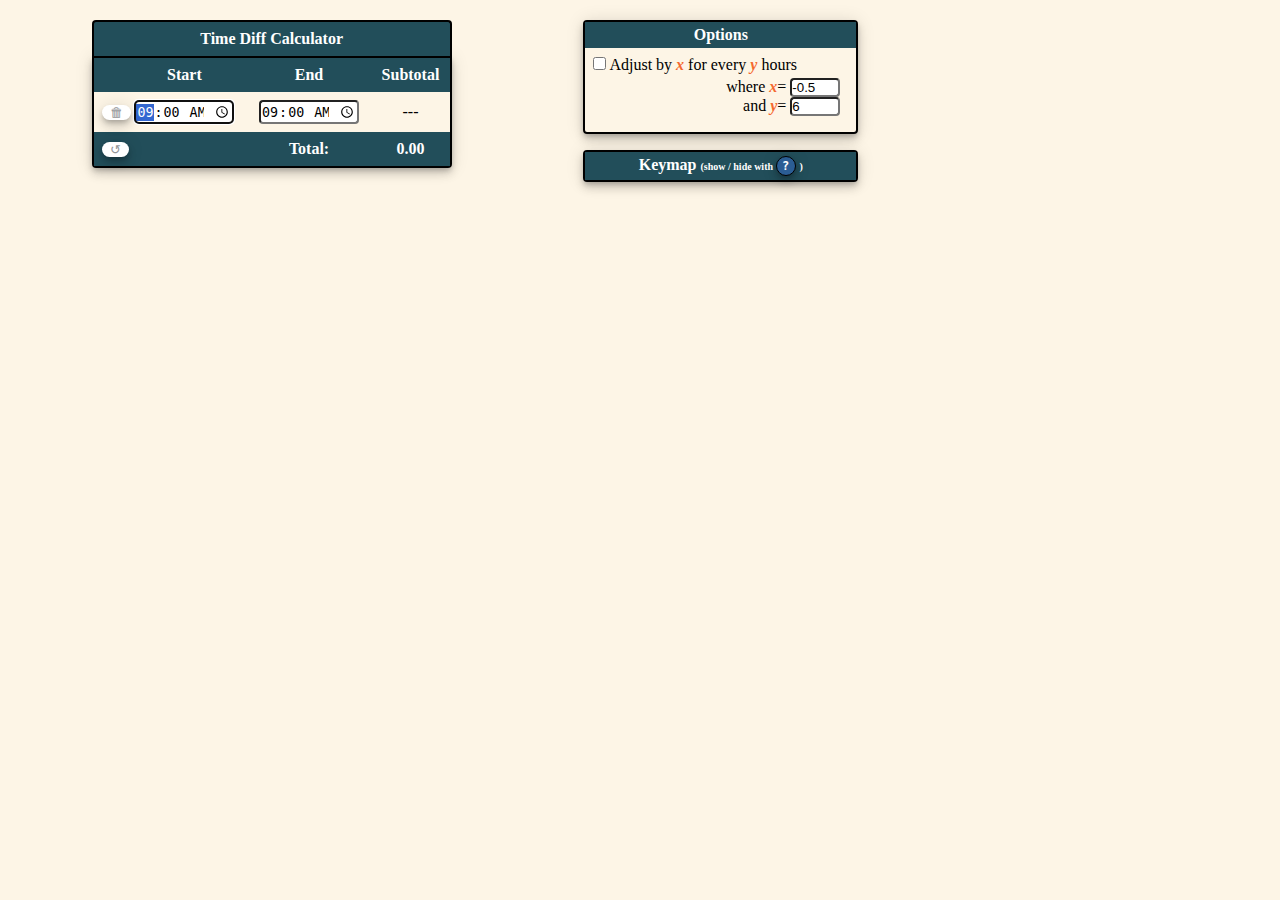
==== commit ab5e2c54: "chore: create singlepage using combiner" ====
--- a/singlepage.html
+++ b/singlepage.html
@@ -19,6 +19,12 @@
 	--adjustColor: var(--tigerorange);
 	--shadows: rgba(0, 0, 0, 0.2) 0 3px 5px -1px, rgba(0, 0, 0, 0.14) 0 6px 10px 0,
 		rgba(0, 0, 0, 0.12) 0 1px 18px 0;
+}
+
+* {
+	margin: 0;
+	padding: 0;
+	box-sizing: border-box;
 }
 
 body {
